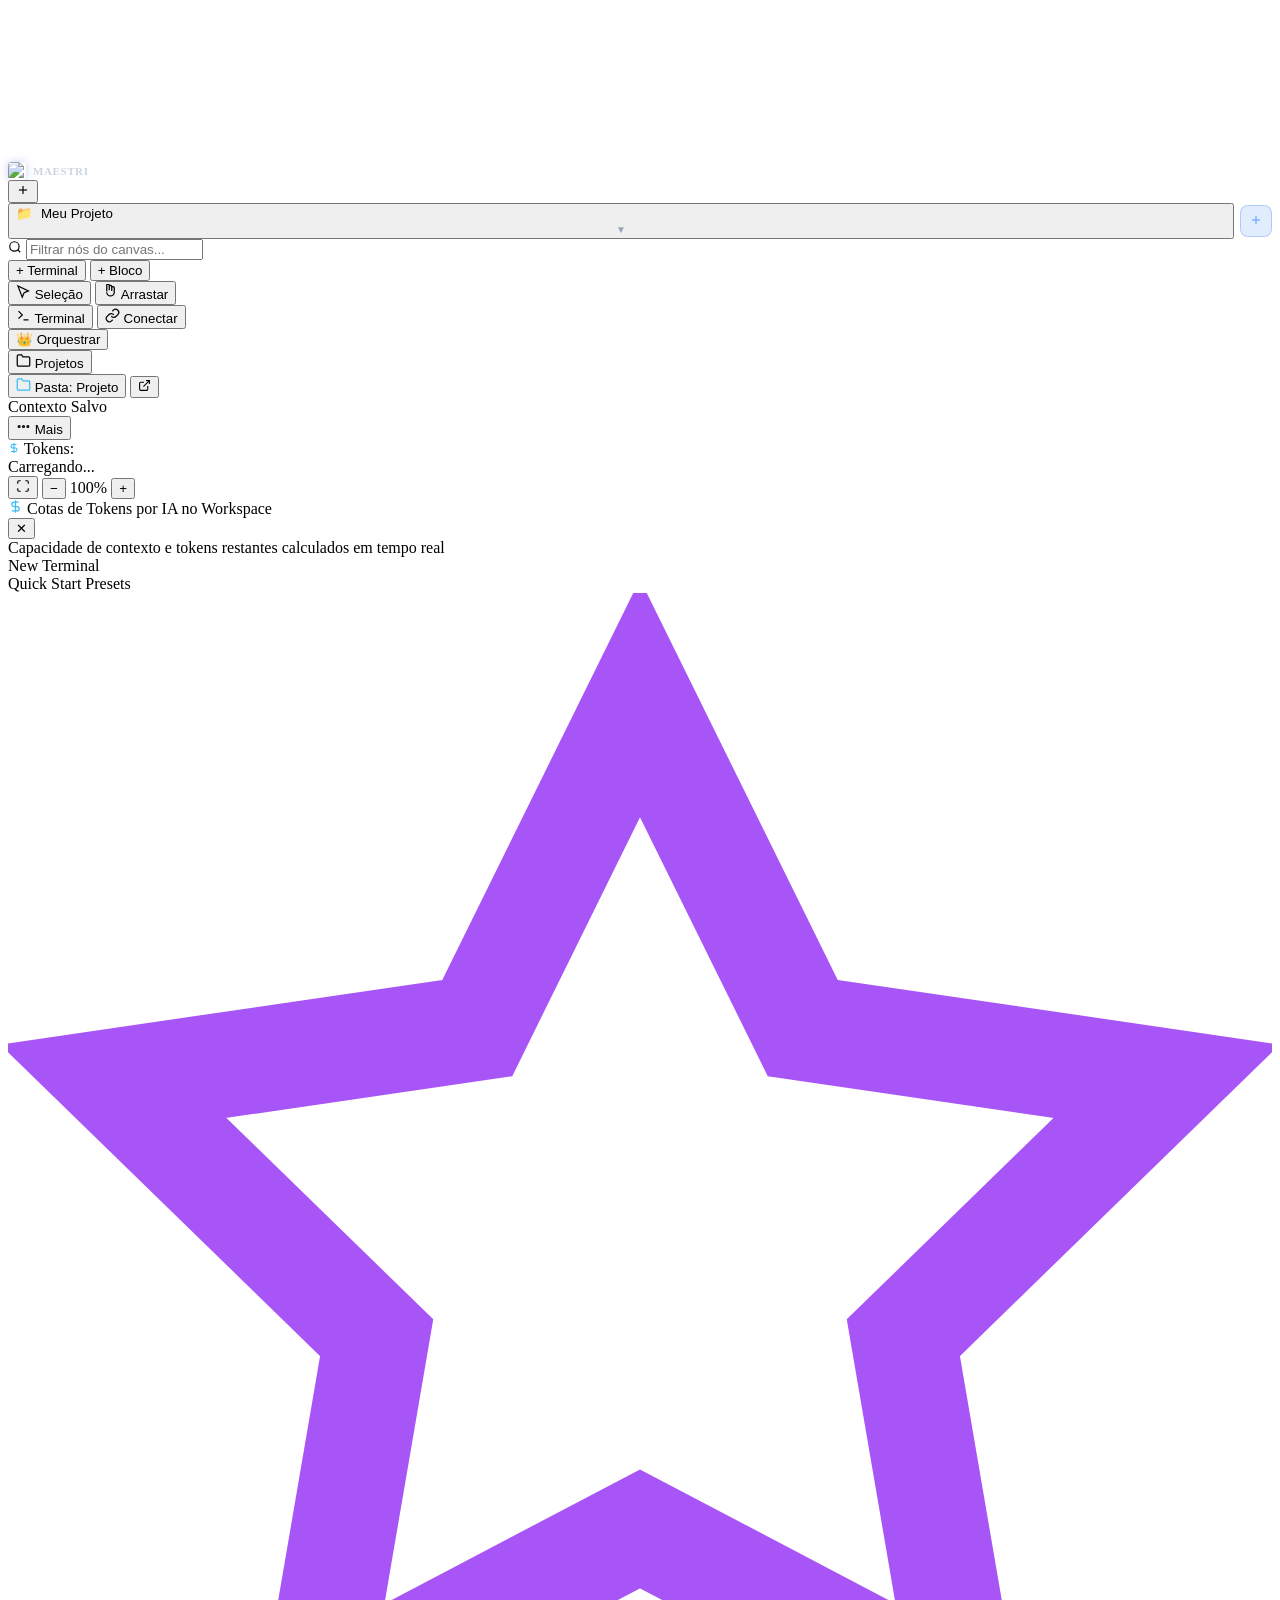
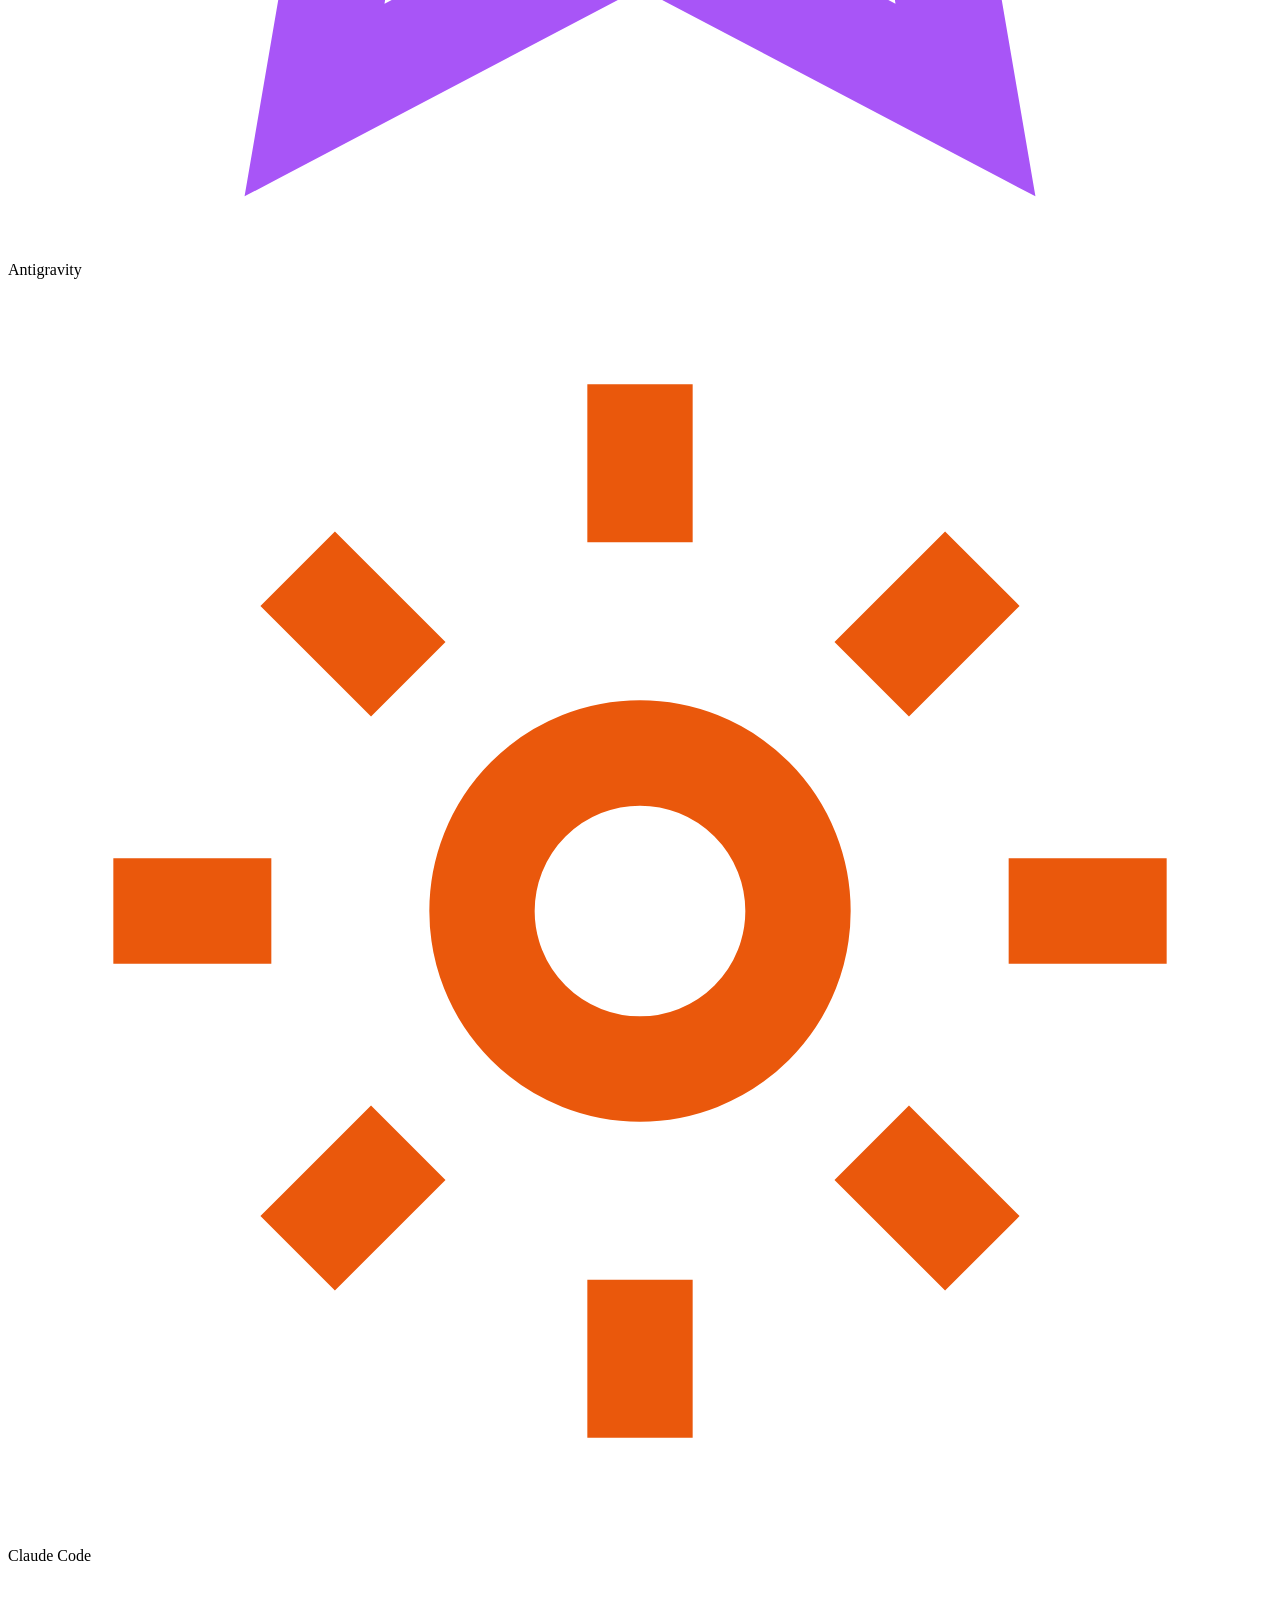
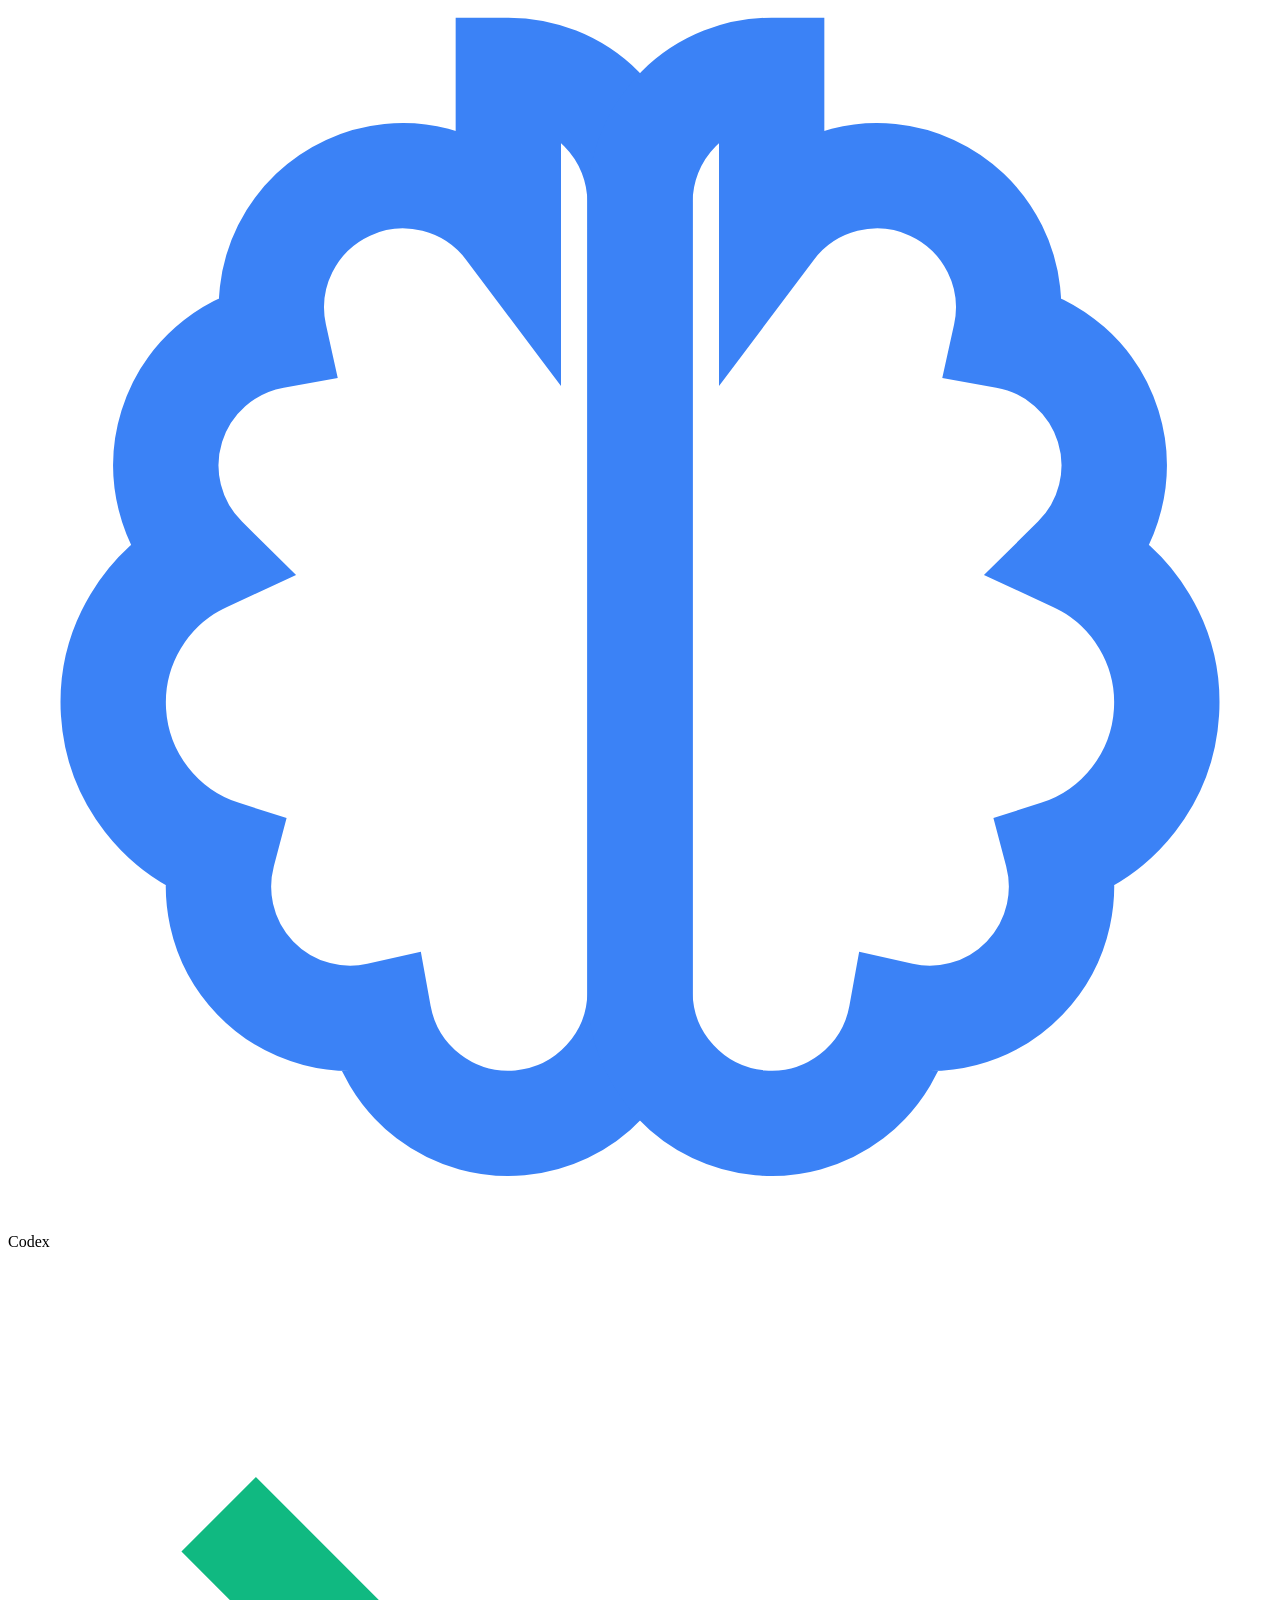
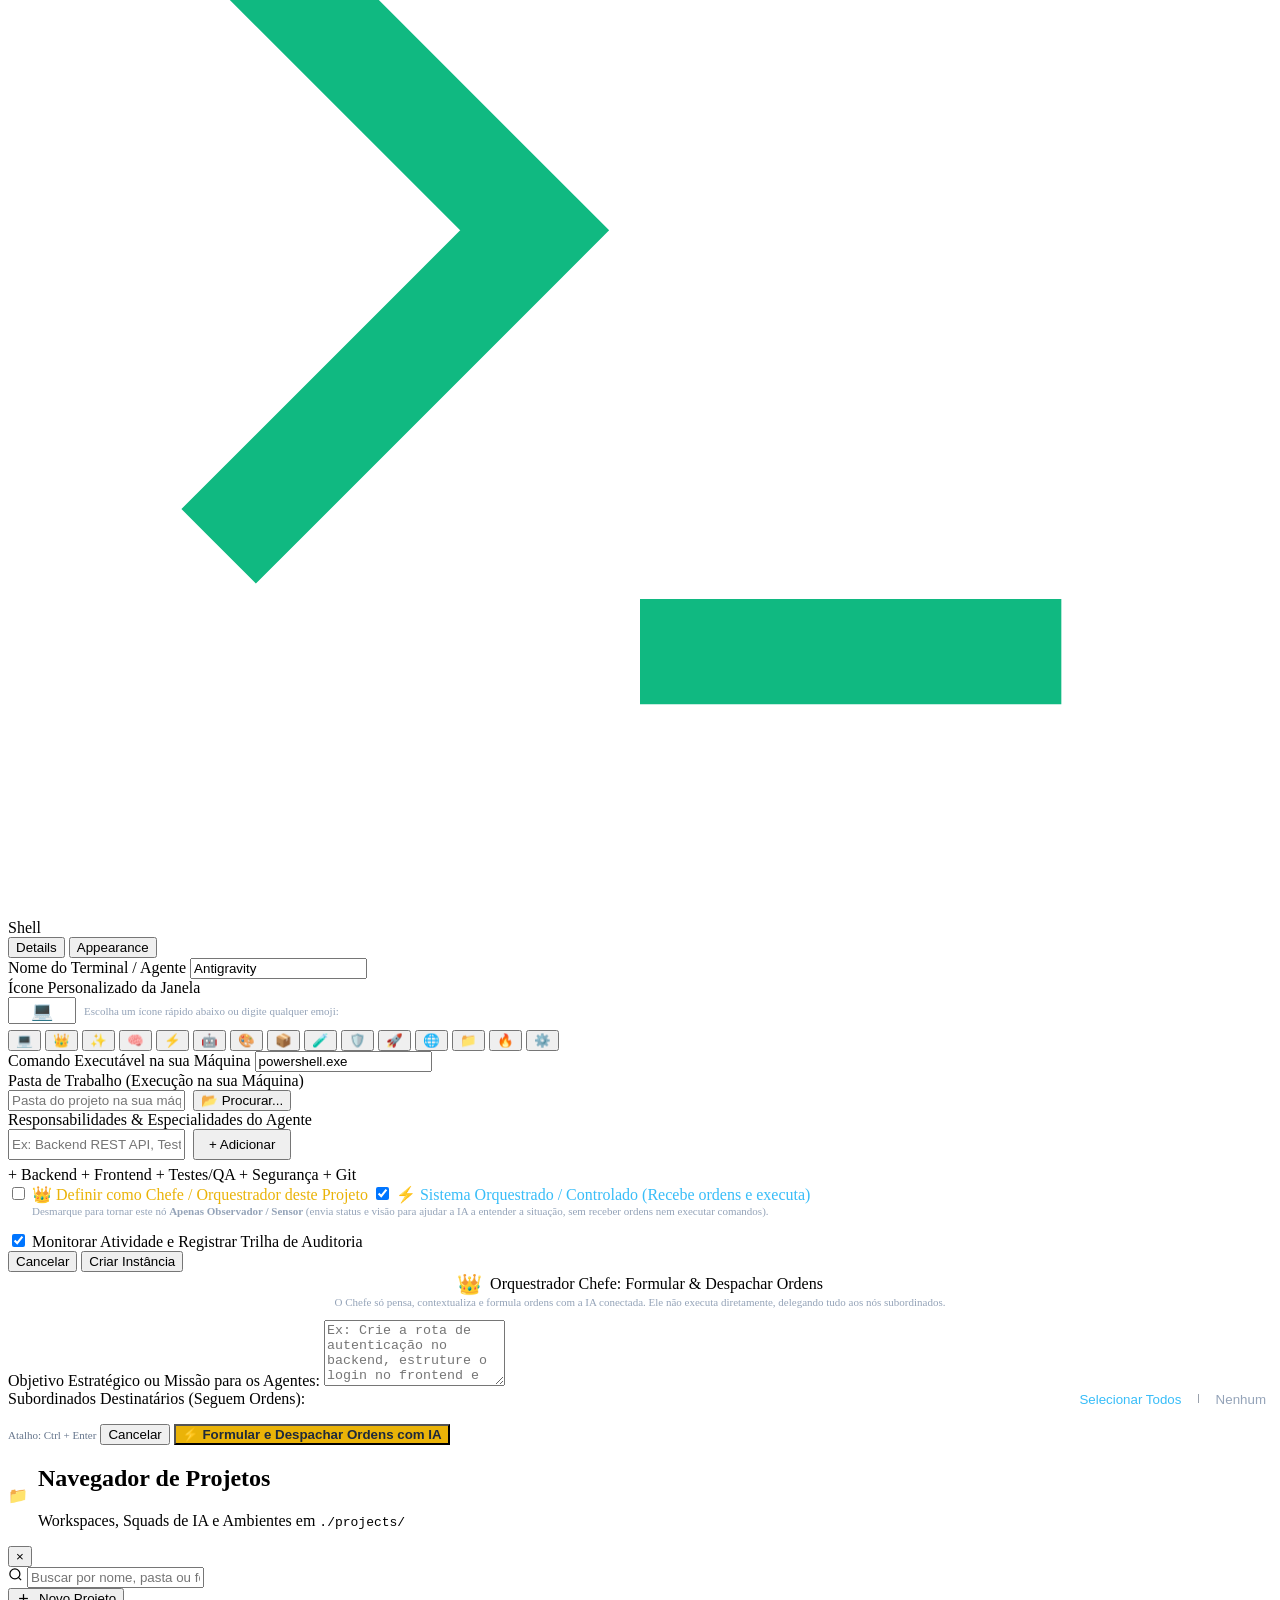
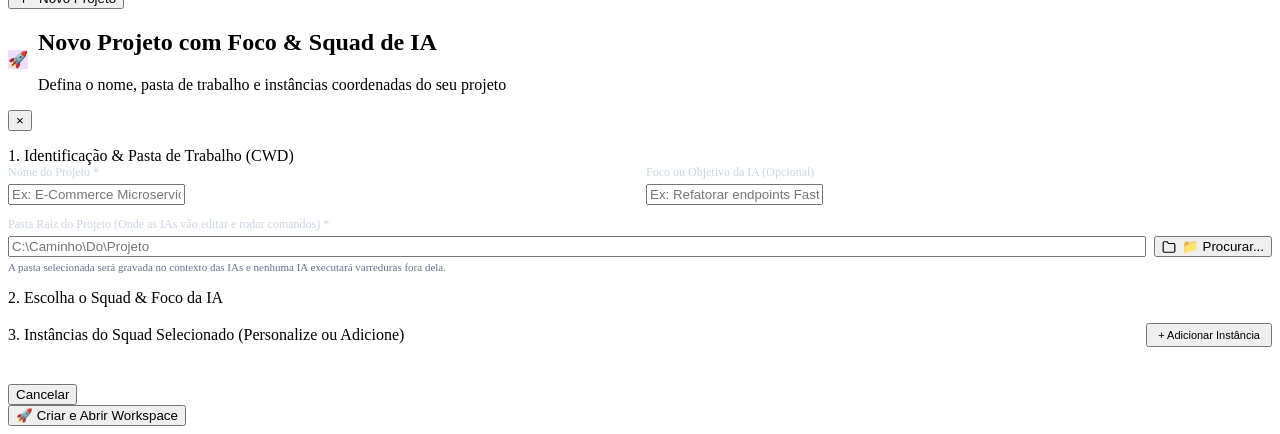
==== frontend/index.html @ b268edfa "feat: lancamento do Maestri Desktop (Free/Python Edition) e documentacao completa" ====
<!DOCTYPE html>
<html lang="pt-BR">
<head>
  <meta charset="UTF-8">
  <meta name="viewport" content="width=device-width, initial-scale=1.0">
  <title>Maestri - AI Orchestrator</title>
  <link rel="icon" type="image/x-icon" href="/favicon.ico?v=3.1">
  <link rel="icon" type="image/svg+xml" href="/static/logo.svg?v=3.1">
  <link rel="icon" type="image/png" sizes="32x32" href="/static/favicon-32x32.png?v=3.1">
  <link rel="icon" type="image/png" sizes="16x16" href="/static/favicon-16x16.png?v=3.1">
  <link rel="icon" type="image/png" sizes="192x192" href="/static/icon-192.png?v=3.1">
  <link rel="icon" type="image/png" sizes="512x512" href="/static/icon-512.png?v=3.1">
  <link rel="apple-touch-icon" href="/static/icon-192.png?v=3.1">
  <link rel="manifest" href="/manifest.json?v=3.1">
  <meta name="theme-color" content="#0f172a">
  <link rel="stylesheet" href="/static/css/xterm.css?v=3.2">
  <link rel="stylesheet" href="/static/css/theme.css?v=3.2">
</head>
<body>

  <!-- Infinite Canvas Container (Pan with scroll/middle-mouse only) -->
  <div id="canvas-container">
    <div id="canvas-world">
      <!-- SVG Layer for Directed Connection Arrows -->
      <svg id="svg-layer">
        <defs>
          <marker id="arrowhead" markerWidth="9" markerHeight="7" refX="8" refY="3.5" orient="auto">
            <polygon points="0 0, 9 3.5, 0 7" fill="#38bdf8" />
          </marker>
          <marker id="arrowhead-orch" markerWidth="9" markerHeight="7" refX="8" refY="3.5" orient="auto">
            <polygon points="0 0, 9 3.5, 0 7" fill="#eab308" />
          </marker>
          <marker id="arrowhead-purple" markerWidth="9" markerHeight="7" refX="8" refY="3.5" orient="auto">
            <polygon points="0 0, 9 3.5, 0 7" fill="#a855f7" />
          </marker>
          <marker id="arrowhead-blue" markerWidth="9" markerHeight="7" refX="8" refY="3.5" orient="auto">
            <polygon points="0 0, 9 3.5, 0 7" fill="#3b82f6" />
          </marker>
          <marker id="arrowhead-cyan" markerWidth="9" markerHeight="7" refX="8" refY="3.5" orient="auto">
            <polygon points="0 0, 9 3.5, 0 7" fill="#06b6d4" />
          </marker>
          <marker id="arrowhead-transmitting" markerWidth="9" markerHeight="7" refX="8" refY="3.5" orient="auto">
            <polygon points="0 0, 9 3.5, 0 7" fill="#f59e0b" />
          </marker>
          <marker id="arrowhead-processing" markerWidth="9" markerHeight="7" refX="8" refY="3.5" orient="auto">
            <polygon points="0 0, 9 3.5, 0 7" fill="#10b981" />
          </marker>
        </defs>
      </svg>
    </div>
  </div>

  <!-- Left Floating Sidebar (Workspaces, Projects & Nodes) -->
  <aside id="floating-sidebar" class="floating-sidebar">
    <div class="sidebar-header">
      <div class="window-dots">
        <span class="dot red" title="Limpar Canvas" onclick="document.getElementById('btn-reset-workspace').click()"></span>
        <span class="dot yellow" title="Recolher" id="btn-toggle-sidebar"></span>
        <span class="dot green" title="Ajustar à Tela" onclick="window.MaestriApp.canvas.fitView()"></span>
      </div>
      <div style="display: flex; align-items: center; gap: 7px; user-select: none;">
        <img src="/static/favicon-32x32.png" alt="Maestri" style="width: 18px; height: 18px; border-radius: 4px; display: block; box-shadow: 0 0 8px rgba(129, 140, 248, 0.4);">
        <span style="font-weight: 700; font-size: 11px; letter-spacing: 0.6px; color: #cbd5e1; text-transform: uppercase;">MAESTRI</span>
      </div>
      <div class="header-actions">
        <button id="btn-sidebar-add" class="icon-btn" title="Novo Terminal">
          <svg width="14" height="14" fill="none" stroke="currentColor" stroke-width="2" viewBox="0 0 24 24"><line x1="12" y1="5" x2="12" y2="19"></line><line x1="5" y1="12" x2="19" y2="12"></line></svg>
        </button>
      </div>
    </div>

    <!-- Requirement 2: Project Selector & Creation inside ./projects/ -->
    <div class="project-selector-box" style="display: flex; gap: 6px; align-items: center;">
      <button id="btn-current-project" class="project-select-btn" style="flex: 1;" title="Navegador de Projetos & Squads">
        <div style="display: flex; align-items: center; gap: 8px; overflow: hidden; text-overflow: ellipsis; white-space: nowrap;">
          <span>📁</span>
          <span id="current-project-label">Meu Projeto</span>
        </div>
        <span style="font-size: 10px; color: #94a3b8;">▼</span>
      </button>
      <button id="btn-sidebar-new-project" class="icon-btn" style="width: 32px; height: 32px; border-radius: 8px; background: rgba(59, 130, 246, 0.15); border: 1px solid rgba(59, 130, 246, 0.3); color: #60a5fa;" title="Criar Novo Projeto com Foco & Instâncias">
        <svg width="14" height="14" fill="none" stroke="currentColor" stroke-width="2" viewBox="0 0 24 24"><line x1="12" y1="5" x2="12" y2="19"></line><line x1="5" y1="12" x2="19" y2="12"></line></svg>
      </button>
    </div>

    <div class="sidebar-search">
      <div class="search-input-wrapper">
        <svg class="search-icon" width="14" height="14" fill="none" stroke="currentColor" stroke-width="2" viewBox="0 0 24 24"><circle cx="11" cy="11" r="8"></circle><line x1="21" y1="21" x2="16.65" y2="16.65"></line></svg>
        <input type="text" id="sidebar-search-input" placeholder="Filtrar nós do canvas..." autocomplete="off" spellcheck="false">
      </div>
    </div>

    <div id="sidebar-tree-container" class="sidebar-tree">
      <!-- Populated dynamically with active nodes -->
    </div>

    <div class="sidebar-footer">
      <button id="btn-sidebar-add-term" class="btn-sidebar-action" title="Adicionar Terminal">
        <span>+ Terminal</span>
      </button>
      <button id="btn-sidebar-add-diag" class="btn-sidebar-action" title="Adicionar Bloco">
        <span>+ Bloco</span>
      </button>
    </div>
  </aside>

  <!-- Floating Top Toolbar (Frosted Glass Acrylic with Core Actions + Flexible Tools Menu) -->
  <header class="floating-topbar">
    <button class="toolbar-btn active" id="btn-tool-select" title="Ferramenta Seleção (Ponteiro Normal)">
      <svg width="15" height="15" fill="none" stroke="currentColor" stroke-width="2" viewBox="0 0 24 24"><path d="M3 3l7 18 3-7 7-3L3 3z"></path></svg>
      <span>Seleção</span>
    </button>
    <button class="toolbar-btn" id="btn-tool-hand" title="Mão de Arrasto (Pan)">
      <svg width="15" height="15" fill="none" stroke="currentColor" stroke-width="2" viewBox="0 0 24 24"><path d="M18 11V6a2 2 0 0 0-4 0v5M14 10V4a2 2 0 0 0-4 0v6M10 10V2a2 2 0 0 0-4 0v10M6 13a6 6 0 0 0 12 0v-2"></path></svg>
      <span>Arrastar</span>
    </button>

    <div class="toolbar-divider"></div>

    <button class="toolbar-btn" id="btn-tool-terminal" title="Clique ou Arraste no Canvas para Criar Terminal">
      <svg width="15" height="15" fill="none" stroke="currentColor" stroke-width="2" viewBox="0 0 24 24"><polyline points="4 17 10 11 4 5"></polyline><line x1="12" y1="19" x2="20" y2="19"></line></svg>
      <span>Terminal</span>
    </button>
    <button class="toolbar-btn" id="btn-tool-connect" title="Conectar Nós para Compartilhar Saídas">
      <svg width="15" height="15" fill="none" stroke="currentColor" stroke-width="2" viewBox="0 0 24 24"><path d="M10 13a5 5 0 0 0 7.54.54l3-3a5 5 0 0 0-7.07-7.07l-1.72 1.71"></path><path d="M14 11a5 5 0 0 0-7.54-.54l-3 3a5 5 0 0 0 7.07 7.07l1.71-1.71"></path></svg>
      <span>Conectar</span>
    </button>

    <div class="toolbar-divider"></div>

    <!-- Orchestrator Execution Tool -->
    <button class="toolbar-btn orch-top-btn" id="btn-tool-run" title="Comandar Nós Conectados via Orquestrador Chefe">
      <span>👑 Orquestrar</span>
    </button>

    <div class="toolbar-divider"></div>

    <!-- Navegador de Projetos Topbar -->
    <button class="toolbar-btn" id="btn-top-projects" title="Abrir Navegador de Projetos & Squads de IA">
      <svg width="15" height="15" fill="none" stroke="currentColor" stroke-width="2" viewBox="0 0 24 24"><path d="M22 19a2 2 0 0 1-2 2H4a2 2 0 0 1-2-2V5a2 2 0 0 1 2-2h5l2 3h9a2 2 0 0 1 2 2z"></path></svg>
      <span>Projetos</span>
    </button>

    <div class="toolbar-divider"></div>

    <!-- Workspace Working Directory Selector (Accessed by all AIs & Terminals) -->
    <div class="workspace-dir-box" id="workspace-dir-box">
      <button class="toolbar-btn dir-pill-btn" id="btn-select-workspace-dir" title="Selecionar pasta do projeto onde as IAs e terminais vão editar arquivos">
        <svg width="15" height="15" viewBox="0 0 24 24" fill="none" stroke="#38bdf8" stroke-width="2" stroke-linecap="round" stroke-linejoin="round">
          <path d="M22 19a2 2 0 0 1-2 2H4a2 2 0 0 1-2-2V5a2 2 0 0 1 2-2h5l2 3h9a2 2 0 0 1 2 2z"></path>
        </svg>
        <span id="workspace-dir-label">Pasta: Projeto</span>
      </button>
      <button class="toolbar-btn icon-only-btn" id="btn-open-dir-explorer" title="Abrir pasta no Windows Explorer">
        <svg width="13" height="13" viewBox="0 0 24 24" fill="none" stroke="currentColor" stroke-width="2">
          <path d="M18 13v6a2 2 0 0 1-2 2H5a2 2 0 0 1-2-2V8a2 2 0 0 1 2-2h6"></path>
          <polyline points="15 3 21 3 21 9"></polyline>
          <line x1="10" y1="14" x2="21" y2="3"></line>
        </svg>
      </button>
    </div>

    <div class="toolbar-divider"></div>

    <!-- Zero Context Loss Persistence Indicator -->
    <div class="persistence-status-pill" id="persistence-status-pill" title="Persistência Durável Ativa: todo o contexto, nós e saídas de terminal são salvos no disco sem perda ao fechar (Clique para sincronizar agora)">
      <span class="persistence-dot"></span>
      <span>Contexto Salvo</span>
    </div>

    <div class="toolbar-divider"></div>

    <!-- Flexible Tools Dropdown (Menu Flexível em Vidro Fosco) -->
    <div class="flexible-menu-container" id="flexible-menu-container">
      <button class="toolbar-btn flexible-menu-trigger" id="btn-more-tools" title="Menu Flexível de Ferramentas">
        <svg width="15" height="15" viewBox="0 0 24 24" fill="none" stroke="currentColor" stroke-width="2">
          <circle cx="12" cy="12" r="1.5"></circle>
          <circle cx="19" cy="12" r="1.5"></circle>
          <circle cx="5" cy="12" r="1.5"></circle>
        </svg>
        <span>Mais</span>
      </button>

      <div class="flexible-dropdown-menu" id="more-tools-dropdown" style="display: none;">
        <div class="dropdown-header">Ferramentas de Criação</div>
        <button class="dropdown-item" id="btn-tool-note">
          <svg width="14" height="14" fill="none" stroke="#f59e0b" stroke-width="2" viewBox="0 0 24 24"><path d="M14 2H6a2 2 0 0 0-2 2v16a2 2 0 0 0 2 2h12a2 2 0 0 0 2-2V8z"></path><polyline points="14 2 14 8 20 8"></polyline></svg>
          <span>🧠 Anotação de Contexto</span>
        </button>
        <button class="dropdown-item" id="btn-tool-diagram">
          <svg width="14" height="14" fill="none" stroke="#3b82f6" stroke-width="2" viewBox="0 0 24 24"><rect x="3" y="3" width="18" height="18" rx="2" ry="2"></rect></svg>
          <span>🔲 Bloco de Diagrama</span>
        </button>
        <button class="dropdown-item" id="btn-tool-text">
          <span style="font-weight: 700; font-size: 13px; color: #38bdf8;">Aa</span>
          <span>Texto / Rótulo</span>
        </button>
        <button class="dropdown-item" id="btn-tool-portal">
          <svg width="14" height="14" fill="none" stroke="#a855f7" stroke-width="2" viewBox="0 0 24 24"><circle cx="12" cy="12" r="10"></circle><line x1="2" y1="12" x2="22" y2="12"></line><path d="M12 2a15.3 15.3 0 0 1 4 10 15.3 15.3 0 0 1-4 10 15.3 15.3 0 0 1-4-10 15.3 15.3 0 0 1 4-10z"></path></svg>
          <span>🌐 Portal Web</span>
        </button>

        <div class="dropdown-divider"></div>
        <div class="dropdown-header">Projeto & Sessão</div>
        <button class="dropdown-item" id="btn-tool-save">
          <svg width="14" height="14" fill="none" stroke="currentColor" stroke-width="2" viewBox="0 0 24 24"><path d="M19 21H5a2 2 0 0 1-2-2V5a2 2 0 0 1 2-2h11l5 5v11a2 2 0 0 1-2 2z"></path><polyline points="17 21 17 13 7 13 7 21"></polyline><polyline points="7 3 7 8 15 8"></polyline></svg>
          <span>Salvar Projeto</span>
        </button>
        <button class="dropdown-item" id="btn-tool-projects">
          <svg width="14" height="14" fill="none" stroke="currentColor" stroke-width="2" viewBox="0 0 24 24"><path d="M22 19a2 2 0 0 1-2 2H4a2 2 0 0 1-2-2V5a2 2 0 0 1 2-2h5l2 3h9a2 2 0 0 1 2 2z"></path></svg>
          <span>Gerenciar Projetos</span>
        </button>
        <button class="dropdown-item" id="btn-view-json">
          <span style="font-family: monospace; font-size: 13px;">{ }</span>
          <span>Exportar JSON</span>
        </button>
        <button class="dropdown-item danger" id="btn-reset-workspace">
          <svg width="14" height="14" fill="none" stroke="currentColor" stroke-width="2" viewBox="0 0 24 24"><polyline points="1 4 1 10 7 10"></polyline><path d="M3.51 15a9 9 0 1 0 2.13-9.36L1 10"></path></svg>
          <span>Limpar Canvas</span>
        </button>
      </div>
    </div>
  </header>

  <!-- Bottom Right Controls: AI Tokens Monitor & Zoom / Fit View -->
  <div class="canvas-bottom-wrapper">
    <!-- Active AIs Token Pool Indicator (Frosted Glass Capsule) -->
    <div id="ai-tokens-capsule" class="ai-tokens-capsule" title="Clique para ver o consumo e cota de tokens por IA">
      <div class="ai-tokens-title">
        <svg width="12" height="12" viewBox="0 0 24 24" fill="none" stroke="#38bdf8" stroke-width="2.2"><path d="M12 2v20M17 5H9.5a3.5 3.5 0 0 0 0 7h5a3.5 3.5 0 0 1 0 7H6"></path></svg>
        <span>Tokens:</span>
      </div>
      <div id="ai-tokens-pills" class="ai-tokens-pills">
        <span class="token-loading-text">Carregando...</span>
      </div>
    </div>

    <!-- Zoom & Fit View -->
    <div class="canvas-bottom-controls">
      <button id="btn-fit-view" class="zoom-btn" title="Enquadrar todos os nós na tela">
        <svg width="14" height="14" fill="none" stroke="currentColor" stroke-width="2" viewBox="0 0 24 24"><path d="M8 3H5a2 2 0 0 0-2 2v3m18 0V5a2 2 0 0 0-2-2h-3m0 18h3a2 2 0 0 0 2-2v-3M3 16v3a2 2 0 0 0 2 2h3"></path></svg>
      </button>
      <button id="btn-zoom-out" class="zoom-btn" title="Diminuir Zoom">−</button>
      <span id="zoom-level-text" class="zoom-level" title="Clique para 100%">100%</span>
      <button id="btn-zoom-in" class="zoom-btn" title="Aumentar Zoom">+</button>
    </div>
  </div>

  <!-- Detailed AI Tokens Popover (Frosted Glass) -->
  <div id="ai-tokens-popover" class="ai-tokens-popover hidden">
    <div class="tokens-popover-header">
      <div class="tokens-popover-title">
        <svg width="15" height="15" viewBox="0 0 24 24" fill="none" stroke="#38bdf8" stroke-width="2"><path d="M12 2v20M17 5H9.5a3.5 3.5 0 0 0 0 7h5a3.5 3.5 0 0 1 0 7H6"></path></svg>
        <span>Cotas de Tokens por IA no Workspace</span>
      </div>
      <button id="btn-close-tokens-popover" class="tokens-popover-close">✕</button>
    </div>
    <div id="tokens-popover-list" class="tokens-popover-list"></div>
    <div class="tokens-popover-footer">
      <span>Capacidade de contexto e tokens restantes calculados em tempo real</span>
    </div>
  </div>

  <!-- Modal "New Terminal" with Antigravity & Native Folder Picker -->
  <div id="terminal-modal-overlay" class="modal-overlay">
    <div class="modal-window">
      <div class="modal-title">New Terminal</div>

      <div class="quick-start-label">Quick Start Presets</div>
      <div class="quick-start-grid">
        <!-- Requirement 3: Antigravity added -->
        <div class="quick-card active" data-preset="antigravity">
          <svg viewBox="0 0 24 24" fill="none" stroke="#a855f7" stroke-width="2"><path d="M12 2l3.09 6.26L22 9.27l-5 4.87 1.18 6.88L12 17.77l-6.18 3.25L7 14.14 2 9.27l6.91-1.01L12 2z"></path></svg>
          <span>Antigravity</span>
        </div>
        <div class="quick-card" data-preset="claude">
          <svg viewBox="0 0 24 24" fill="none" stroke="#ea580c" stroke-width="2"><circle cx="12" cy="12" r="3"></circle><path d="M12 2v3m0 14v3M2 12h3m14 0h3m-3.5-6.5-2.1 2.1m-8.8 8.8-2.1 2.1m0-13 2.1 2.1m8.8 8.8 2.1 2.1"></path></svg>
          <span>Claude Code</span>
        </div>
        <div class="quick-card" data-preset="codex">
          <svg viewBox="0 0 24 24" fill="none" stroke="#3b82f6" stroke-width="2"><path d="M9.5 2A2.5 2.5 0 0 1 12 4.5v15a2.5 2.5 0 0 1-4.96.44 2.5 2.5 0 0 1-2.96-3.08 3 3 0 0 1-.34-5.58 2.5 2.5 0 0 1 1.32-4.24 2.5 2.5 0 0 1 4.44-2.04z"></path><path d="M14.5 2A2.5 2.5 0 0 0 12 4.5v15a2.5 2.5 0 0 0 4.96.44 2.5 2.5 0 0 0 2.96-3.08 3 3 0 0 0 .34-5.58 2.5 2.5 0 0 0-1.32-4.24 2.5 2.5 0 0 0-4.44-2.04z"></path></svg>
          <span>Codex</span>
        </div>
        <div class="quick-card" data-preset="shell">
          <svg viewBox="0 0 24 24" fill="none" stroke="#10b981" stroke-width="2"><polyline points="4 17 10 11 4 5"></polyline><line x1="12" y1="19" x2="20" y2="19"></line></svg>
          <span>Shell</span>
        </div>
      </div>

      <div class="modal-tabs">
        <button class="modal-tab-btn active" data-tab="details">Details</button>
        <button class="modal-tab-btn" data-tab="appearance">Appearance</button>
      </div>

      <div id="tab-view-details">
        <div class="form-group">
          <label>Nome do Terminal / Agente</label>
          <input type="text" id="input-term-name" class="form-input" value="Antigravity">
        </div>

        <!-- Custom Icon Selector for Window -->
        <div class="form-group">
          <label>Ícone Personalizado da Janela</label>
          <div style="display: flex; gap: 8px; align-items: center; margin-bottom: 6px;">
            <input type="text" id="input-term-icon" class="form-input" style="width: 60px; text-align: center; font-size: 18px;" value="💻">
            <span style="font-size: 11px; color: #94a3b8;">Escolha um ícone rápido abaixo ou digite qualquer emoji:</span>
          </div>
          <div class="quick-icon-grid" id="quick-icon-picker">
            <button type="button" class="quick-icon-btn active" data-icon="💻">💻</button>
            <button type="button" class="quick-icon-btn" data-icon="👑">👑</button>
            <button type="button" class="quick-icon-btn" data-icon="✨">✨</button>
            <button type="button" class="quick-icon-btn" data-icon="🧠">🧠</button>
            <button type="button" class="quick-icon-btn" data-icon="⚡">⚡</button>
            <button type="button" class="quick-icon-btn" data-icon="🤖">🤖</button>
            <button type="button" class="quick-icon-btn" data-icon="🎨">🎨</button>
            <button type="button" class="quick-icon-btn" data-icon="📦">📦</button>
            <button type="button" class="quick-icon-btn" data-icon="🧪">🧪</button>
            <button type="button" class="quick-icon-btn" data-icon="🛡️">🛡️</button>
            <button type="button" class="quick-icon-btn" data-icon="🚀">🚀</button>
            <button type="button" class="quick-icon-btn" data-icon="🌐">🌐</button>
            <button type="button" class="quick-icon-btn" data-icon="📁">📁</button>
            <button type="button" class="quick-icon-btn" data-icon="🔥">🔥</button>
            <button type="button" class="quick-icon-btn" data-icon="⚙️">⚙️</button>
          </div>
        </div>

        <div class="form-group">
          <label>Comando Executável na sua Máquina</label>
          <input type="text" id="input-term-cmd" class="form-input" value="powershell.exe">
        </div>
        <!-- Requirement 6: Native folder picker button -->
        <div class="form-group">
          <label>Pasta de Trabalho (Execução na sua Máquina)</label>
          <div style="display: flex; gap: 8px;">
            <input type="text" id="input-term-cwd" class="form-input" placeholder="Pasta do projeto na sua máquina">
            <button type="button" id="btn-browse-cwd" class="btn-secondary" style="white-space: nowrap;">📂 Procurar...</button>
          </div>
        </div>

        <!-- Requirement: Definir Responsabilidades do Agente ao Criar -->
        <div class="form-group">
          <label>Responsabilidades & Especialidades do Agente</label>
          <div style="display: flex; gap: 8px; margin-bottom: 6px;">
            <input type="text" id="input-resp-tag" class="form-input" placeholder="Ex: Backend REST API, Testes unitários, UI... (Enter)">
            <button type="button" id="btn-add-resp-tag" class="btn-secondary" style="white-space: nowrap; padding: 6px 14px;">+ Adicionar</button>
          </div>
          <div class="quick-resp-suggestions">
            <span class="quick-resp-pill" data-resp="Desenvolvimento Backend">+ Backend</span>
            <span class="quick-resp-pill" data-resp="Desenvolvimento Frontend">+ Frontend</span>
            <span class="quick-resp-pill" data-resp="Testes & QA">+ Testes/QA</span>
            <span class="quick-resp-pill" data-resp="Auditoria de Segurança">+ Segurança</span>
            <span class="quick-resp-pill" data-resp="DevOps & Git">+ Git</span>
          </div>
          <div id="modal-resp-tags-list" class="modal-resp-tags-list"></div>
        </div>
        <!-- Requirement 5: Designate as Orchestrator -->
        <label class="checkbox-group" style="margin-bottom: 8px;">
          <input type="checkbox" id="checkbox-is-orchestrator">
          <span style="color: #eab308; font-weight: 500;">👑 Definir como Chefe / Orquestrador deste Projeto</span>
        </label>

        <!-- Controle de Execução vs Apenas Observador -->
        <label class="checkbox-group" style="margin-bottom: 4px;">
          <input type="checkbox" id="checkbox-is-controllable" checked>
          <span id="label-is-controllable-text" style="color: #38bdf8; font-weight: 500;">⚡ Sistema Orquestrado / Controlado (Recebe ordens e executa)</span>
        </label>
        <div style="font-size: 11px; color: #94a3b8; margin-top: 0; margin-bottom: 12px; margin-left: 24px; line-height: 1.4;">
          Desmarque para tornar este nó <b>Apenas Observador / Sensor</b> (envia status e visão para ajudar a IA a entender a situação, sem receber ordens nem executar comandos).
        </div>
        <label class="checkbox-group">
          <input type="checkbox" id="input-term-monitor" checked>
          <span>Monitorar Atividade e Registrar Trilha de Auditoria</span>
        </label>
      </div>

      <div id="tab-view-appearance" style="display: none;">
        <div class="form-group">
          <label>Tema do Terminal (Cores & Sintaxe)</label>
          <select id="select-term-theme" class="form-input">
            <option value="vscode">VS Code Dark+ (Padrão)</option>
            <option value="tokyo-night">Tokyo Night (Neon Roxo / Azul)</option>
            <option value="dracula">Dracula (Vampire Dark)</option>
            <option value="cyberpunk">Cyberpunk 2077 (Amarelo & Verde Neon)</option>
            <option value="solarized">Solarized Dark (Teal Balanceado)</option>
            <option value="monokai">Monokai Pro (Alto Contraste Quente)</option>
            <option value="nord">Nord (Ártico Suave)</option>
          </select>
        </div>

        <!-- Live Visual Terminal Theme Preview -->
        <div class="form-group">
          <label style="display: flex; justify-content: space-between; align-items: center;">
            <span>Exemplo Visual em Uso (Live Preview):</span>
            <span style="font-size: 11px; color: #38bdf8; text-transform: none; font-weight: normal;">Simulação Real-time</span>
          </label>
          <div id="theme-preview-box" class="theme-preview-box">
            <div class="preview-header">
              <span class="preview-dot red"></span>
              <span class="preview-dot yellow"></span>
              <span class="preview-dot green"></span>
              <span id="preview-theme-title" class="preview-title">VS Code Dark+</span>
            </div>
            <div id="theme-preview-terminal" class="preview-terminal">
              <div class="preview-line user">&gt; you: add a greeting function</div>
              <div class="preview-line header">Here's the change:</div>
              <div class="preview-line code"><span class="kwd">func</span> <span class="fn">greet</span>(name <span class="type">string</span>) {</div>
              <div class="preview-line code">&nbsp;&nbsp;<span class="pkg">fmt</span>.<span class="fn">Printf</span>(<span class="str">"Hello, %s!\n"</span>, name)</div>
              <div class="preview-line code">}</div>
              <div class="preview-line info">▾ Thought Process: implementing greeting</div>
              <div class="preview-line success">✓ compilation successful</div>
              <div class="preview-line prompt"><span class="ps">PS C:\Projeto&gt;</span> <span class="cursor">█</span></div>
            </div>
          </div>
        </div>

        <div class="form-group">
          <label>Cor de Destaque da Borda</label>
          <select id="select-term-color" class="form-input">
            <option value="#3b82f6">Azul Royal (Codex / Padrão)</option>
            <option value="#a855f7">Roxo Neon (Antigravity)</option>
            <option value="#ea580c">Laranja (Claude Code)</option>
            <option value="#10b981">Verde Esmeralda (Shell)</option>
            <option value="#eab308">Dourado (Orquestrador)</option>
            <option value="#ec4899">Rosa Choque</option>
            <option value="#06b6d4">Ciano Elétrico</option>
          </select>
        </div>
        <div class="form-group">
          <label>Tamanho Inicial</label>
          <select id="select-term-size" class="form-input">
            <option value="standard">Padrão (520x320)</option>
            <option value="compact">Compacto (420x260)</option>
            <option value="large">Expandido (680x440)</option>
          </select>
        </div>
      </div>

      <div class="modal-actions">
        <button id="btn-modal-cancel" class="btn-secondary">Cancelar</button>
        <button id="btn-modal-create" class="btn-primary">Criar Instância</button>
      </div>
    </div>
  </div>

  <!-- Modal: Orchestrator Dispatch Dialog -->
  <div id="orchestrator-modal-overlay" class="modal-overlay">
    <div class="modal-window orchestrator-modal">
      <div class="modal-title" style="display: flex; align-items: center; justify-content: center; gap: 8px;">
        <span style="font-size: 20px;">👑</span>
        <span id="orch-modal-title">Orquestrador Chefe: Formular & Despachar Ordens</span>
      </div>
      <div class="quick-start-label" id="orch-modal-subtitle" style="text-align: center; font-size: 11px; color: #94a3b8; margin-bottom: 12px;">
        O Chefe só pensa, contextualiza e formula ordens com a IA conectada. Ele não executa diretamente, delegando tudo aos nós subordinados.
      </div>

      <div class="form-group">
        <label>Objetivo Estratégico ou Missão para os Agentes:</label>
        <textarea id="orch-modal-prompt" class="form-input form-textarea" rows="4" placeholder="Ex: Crie a rota de autenticação no backend, estruture o login no frontend e valide os testes..."></textarea>
      </div>

      <div class="form-group">
        <div style="display: flex; justify-content: space-between; align-items: center; margin-bottom: 6px;">
          <label style="margin: 0;">Subordinados Destinatários (Seguem Ordens):</label>
          <div style="font-size: 11px; display: flex; gap: 10px;">
            <button type="button" id="orch-select-all" class="link-btn" style="color: #38bdf8; background: none; border: none; cursor: pointer;">Selecionar Todos</button>
            <span style="color: #475569;">|</span>
            <button type="button" id="orch-select-none" class="link-btn" style="color: #94a3b8; background: none; border: none; cursor: pointer;">Nenhum</button>
          </div>
        </div>
        <div id="orch-target-list" class="orch-target-list">
          <!-- Populated dynamically with target agent checkboxes -->
        </div>
      </div>

      <div class="modal-actions" style="margin-top: 16px;">
        <span style="font-size: 11px; color: #64748b; align-self: center; margin-right: auto;">Atalho: Ctrl + Enter</span>
        <button type="button" id="btn-orch-cancel" class="btn-secondary">Cancelar</button>
        <button type="button" id="btn-orch-send" class="btn-primary" style="background: #eab308; color: #1e293b; font-weight: 600;">⚡ Formular e Despachar Ordens com IA</button>
      </div>
    </div>
  </div>

  <!-- Modal 1: Project Browser (Navegador de Projetos) -->
  <div id="projects-browser-modal-overlay" class="modal-overlay">
    <div class="modal-window projects-browser-modal">
      <div class="projects-browser-header">
        <div class="projects-browser-title-box">
          <div style="display: flex; align-items: center; gap: 10px;">
            <div class="projects-browser-icon-badge">📁</div>
            <div>
              <h2 class="projects-modal-title">Navegador de Projetos</h2>
              <p class="projects-modal-subtitle">Workspaces, Squads de IA e Ambientes em <code>./projects/</code></p>
            </div>
          </div>
          <button id="btn-close-projects-browser" class="modal-close-icon" title="Fechar (Esc)">&times;</button>
        </div>

        <div class="projects-browser-controls">
          <div class="projects-search-wrapper">
            <svg class="search-icon" width="15" height="15" fill="none" stroke="currentColor" stroke-width="2" viewBox="0 0 24 24"><circle cx="11" cy="11" r="8"></circle><line x1="21" y1="21" x2="16.65" y2="16.65"></line></svg>
            <input type="text" id="projects-search-input" placeholder="Buscar por nome, pasta ou foco..." autocomplete="off">
          </div>
          <button id="btn-browser-create-new" class="btn-primary" style="display: flex; align-items: center; gap: 8px; white-space: nowrap;">
            <svg width="15" height="15" fill="none" stroke="currentColor" stroke-width="2" viewBox="0 0 24 24"><line x1="12" y1="5" x2="12" y2="19"></line><line x1="5" y1="12" x2="19" y2="12"></line></svg>
            <span>Novo Projeto</span>
          </button>
        </div>
      </div>

      <div class="projects-cards-container" id="projects-cards-grid">
        <!-- Rendered dynamically -->
      </div>
    </div>
  </div>

  <!-- Modal 2: Criador de Projetos com Foco & Instâncias (Wizard) -->
  <div id="project-wizard-modal-overlay" class="modal-overlay">
    <div class="modal-window project-wizard-modal">
      <div class="projects-browser-title-box" style="margin-bottom: 16px;">
        <div style="display: flex; align-items: center; gap: 10px;">
          <div class="projects-browser-icon-badge" style="background: rgba(168, 85, 247, 0.2); border-color: rgba(168, 85, 247, 0.4); color: #c084fc;">🚀</div>
          <div>
            <h2 class="projects-modal-title">Novo Projeto com Foco & Squad de IA</h2>
            <p class="projects-modal-subtitle">Defina o nome, pasta de trabalho e instâncias coordenadas do seu projeto</p>
          </div>
        </div>
        <button id="btn-close-project-wizard" class="modal-close-icon" title="Fechar (Esc)">&times;</button>
      </div>

      <!-- Step 1: Info básica & CWD -->
      <div class="wizard-section">
        <label class="wizard-section-label">1. Identificação & Pasta de Trabalho (CWD)</label>
        <div style="display: grid; grid-template-columns: 1fr 1fr; gap: 12px; margin-bottom: 12px;">
          <div class="form-group" style="margin-bottom: 0;">
            <label class="form-label" style="font-size: 12px; color: #cbd5e1; margin-bottom: 4px; display: block;">Nome do Projeto *</label>
            <input type="text" id="wizard-proj-name" class="form-input" placeholder="Ex: E-Commerce Microservices" required>
          </div>
          <div class="form-group" style="margin-bottom: 0;">
            <label class="form-label" style="font-size: 12px; color: #cbd5e1; margin-bottom: 4px; display: block;">Foco ou Objetivo da IA (Opcional)</label>
            <input type="text" id="wizard-proj-focus" class="form-input" placeholder="Ex: Refatorar endpoints FastAPI e validar front">
          </div>
        </div>

        <div class="form-group" style="margin-bottom: 0;">
          <label class="form-label" style="font-size: 12px; color: #cbd5e1; margin-bottom: 4px; display: block;">Pasta Raiz do Projeto (Onde as IAs vão editar e rodar comandos) *</label>
          <div style="display: flex; gap: 8px;">
            <input type="text" id="wizard-proj-cwd" class="form-input" placeholder="C:\Caminho\Do\Projeto" style="flex: 1;" required>
            <button type="button" id="btn-wizard-browse-cwd" class="btn-secondary" style="display: flex; align-items: center; gap: 6px; white-space: nowrap;">
              <svg width="14" height="14" viewBox="0 0 24 24" fill="none" stroke="currentColor" stroke-width="2"><path d="M22 19a2 2 0 0 1-2 2H4a2 2 0 0 1-2-2V5a2 2 0 0 1 2-2h5l2 3h9a2 2 0 0 1 2 2z"></path></svg>
              <span>📁 Procurar...</span>
            </button>
          </div>
          <span class="field-hint" style="font-size: 11px; color: #64748b; margin-top: 4px; display: block;">A pasta selecionada será gravada no contexto das IAs e nenhuma IA executará varreduras fora dela.</span>
        </div>
      </div>

      <!-- Step 2: Templates de Foco de IA -->
      <div class="wizard-section" style="margin-top: 16px;">
        <label class="wizard-section-label">2. Escolha o Squad & Foco da IA</label>
        <div class="squad-templates-grid" id="squad-templates-grid">
          <!-- Rendered dynamically -->
        </div>
      </div>

      <!-- Step 3: Customização de Instâncias -->
      <div class="wizard-section" style="margin-top: 16px;">
        <div style="display: flex; align-items: center; justify-content: space-between; margin-bottom: 8px;">
          <label class="wizard-section-label" style="margin-bottom: 0;">3. Instâncias do Squad Selecionado (Personalize ou Adicione)</label>
          <button type="button" id="btn-wizard-add-instance" class="btn-secondary" style="font-size: 11px; padding: 4px 10px;">
            + Adicionar Instância
          </button>
        </div>
        <div class="wizard-instances-list" id="wizard-instances-list">
          <!-- Rendered dynamically depending on selected template -->
        </div>
      </div>

      <div class="modal-actions" style="margin-top: 20px; border-top: 1px solid rgba(255,255,255,0.08); padding-top: 16px;">
        <button id="btn-wizard-cancel" class="btn-secondary">Cancelar</button>
        <button id="btn-wizard-submit" class="btn-primary" style="display: flex; align-items: center; gap: 8px;">
          <span>🚀 Criar e Abrir Workspace</span>
        </button>
      </div>
    </div>
  </div>

  <!-- Scripts -->
  <script src="/static/js/xterm.js?v=3.4"></script>
  <script src="/static/js/xterm-addon-fit.js?v=3.4"></script>
  <script src="/static/js/canvas.js?v=3.4"></script>
  <script src="/static/js/terminal.js?v=3.4"></script>
  <script src="/static/js/sidebar.js?v=3.4"></script>
  <script src="/static/js/modal.js?v=3.4"></script>
  <script src="/static/js/contextmenu.js?v=3.4"></script>
  <script src="/static/js/projects.js?v=3.4"></script>
  <script src="/static/js/app.js?v=3.4"></script>
</body>
</html>
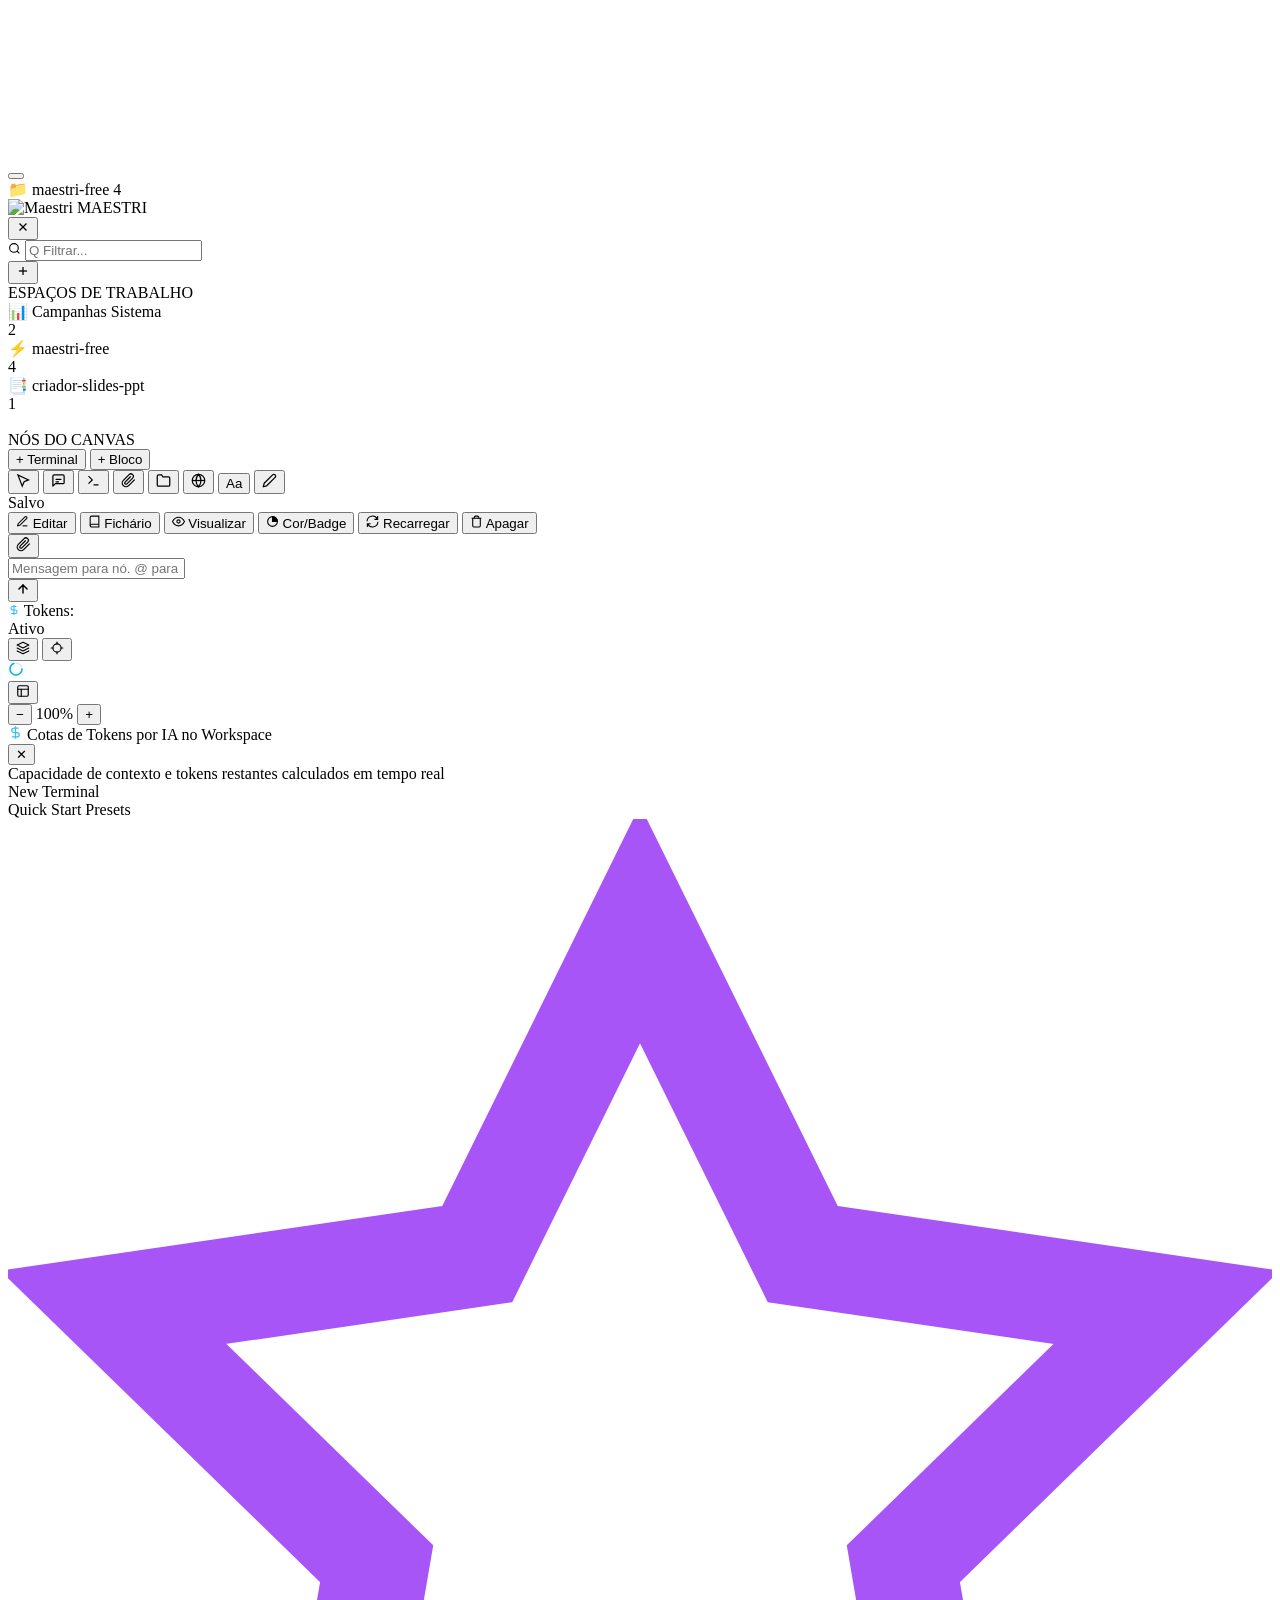
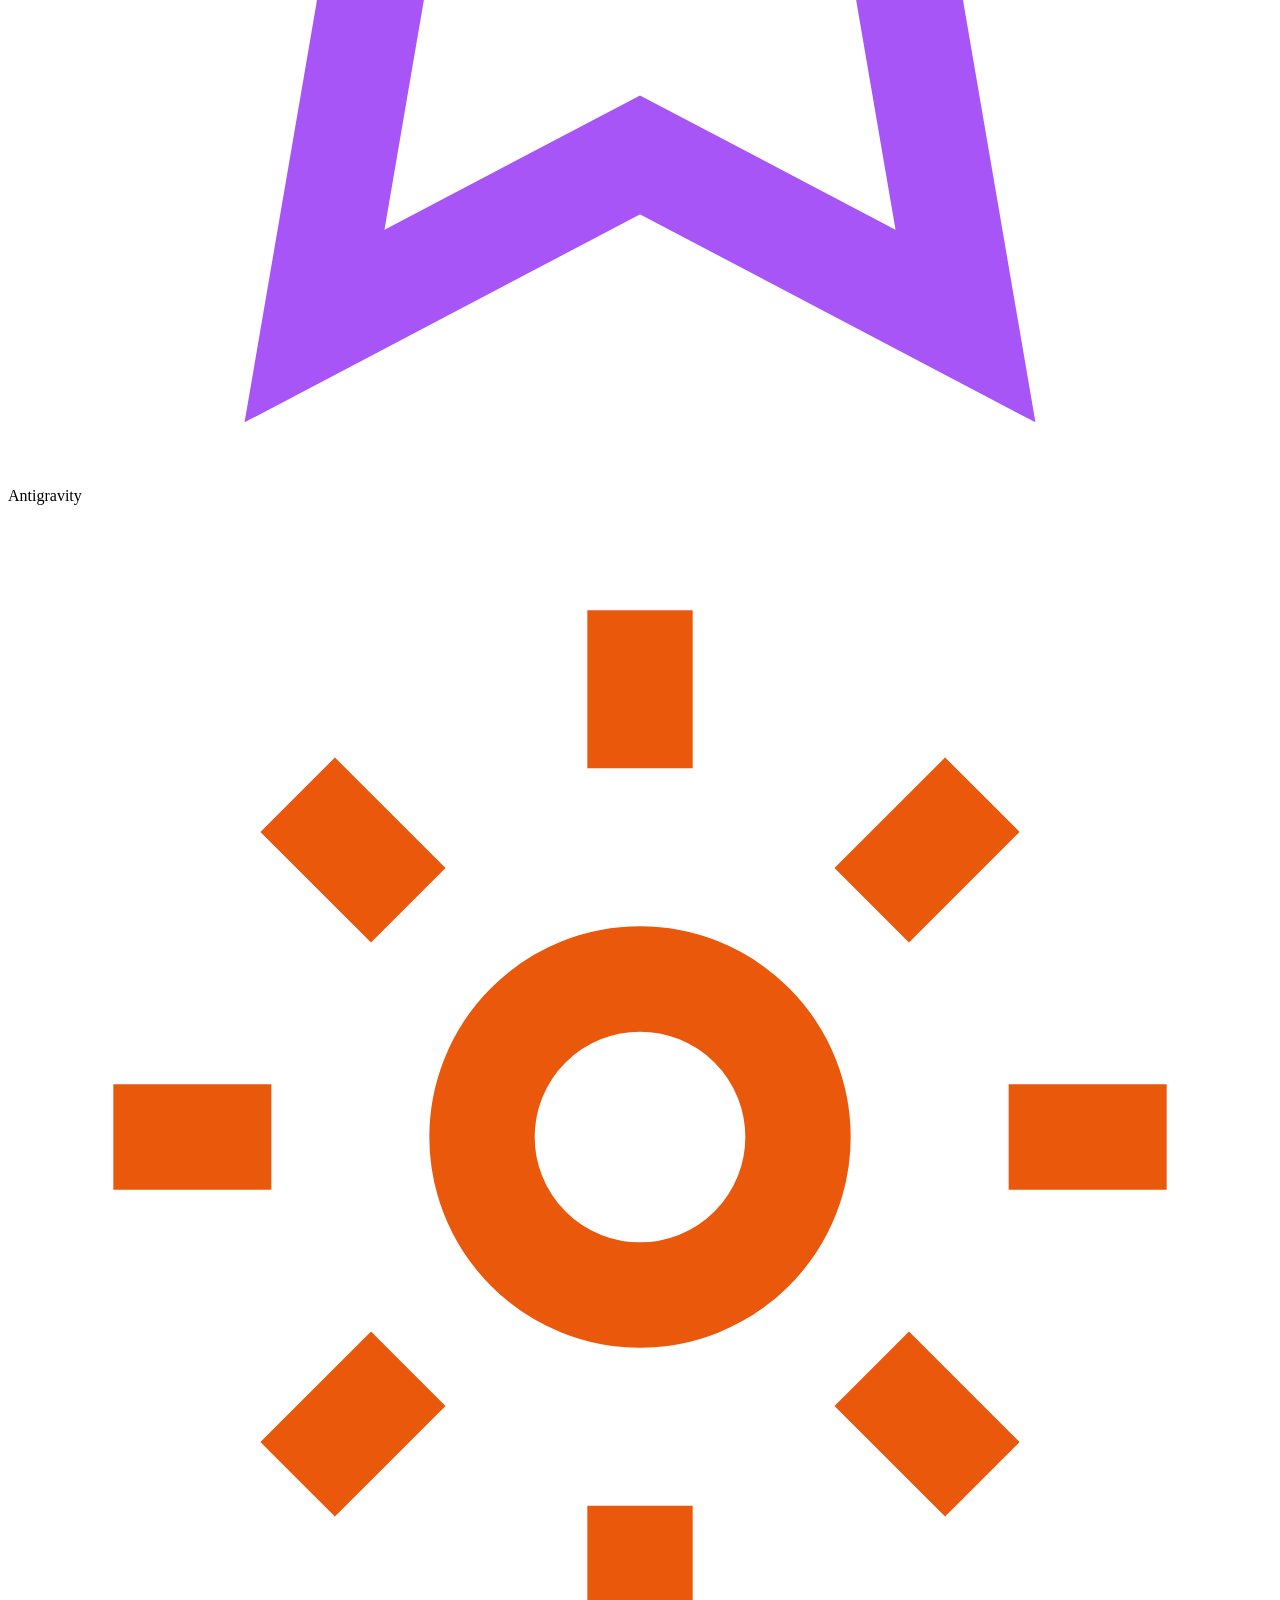
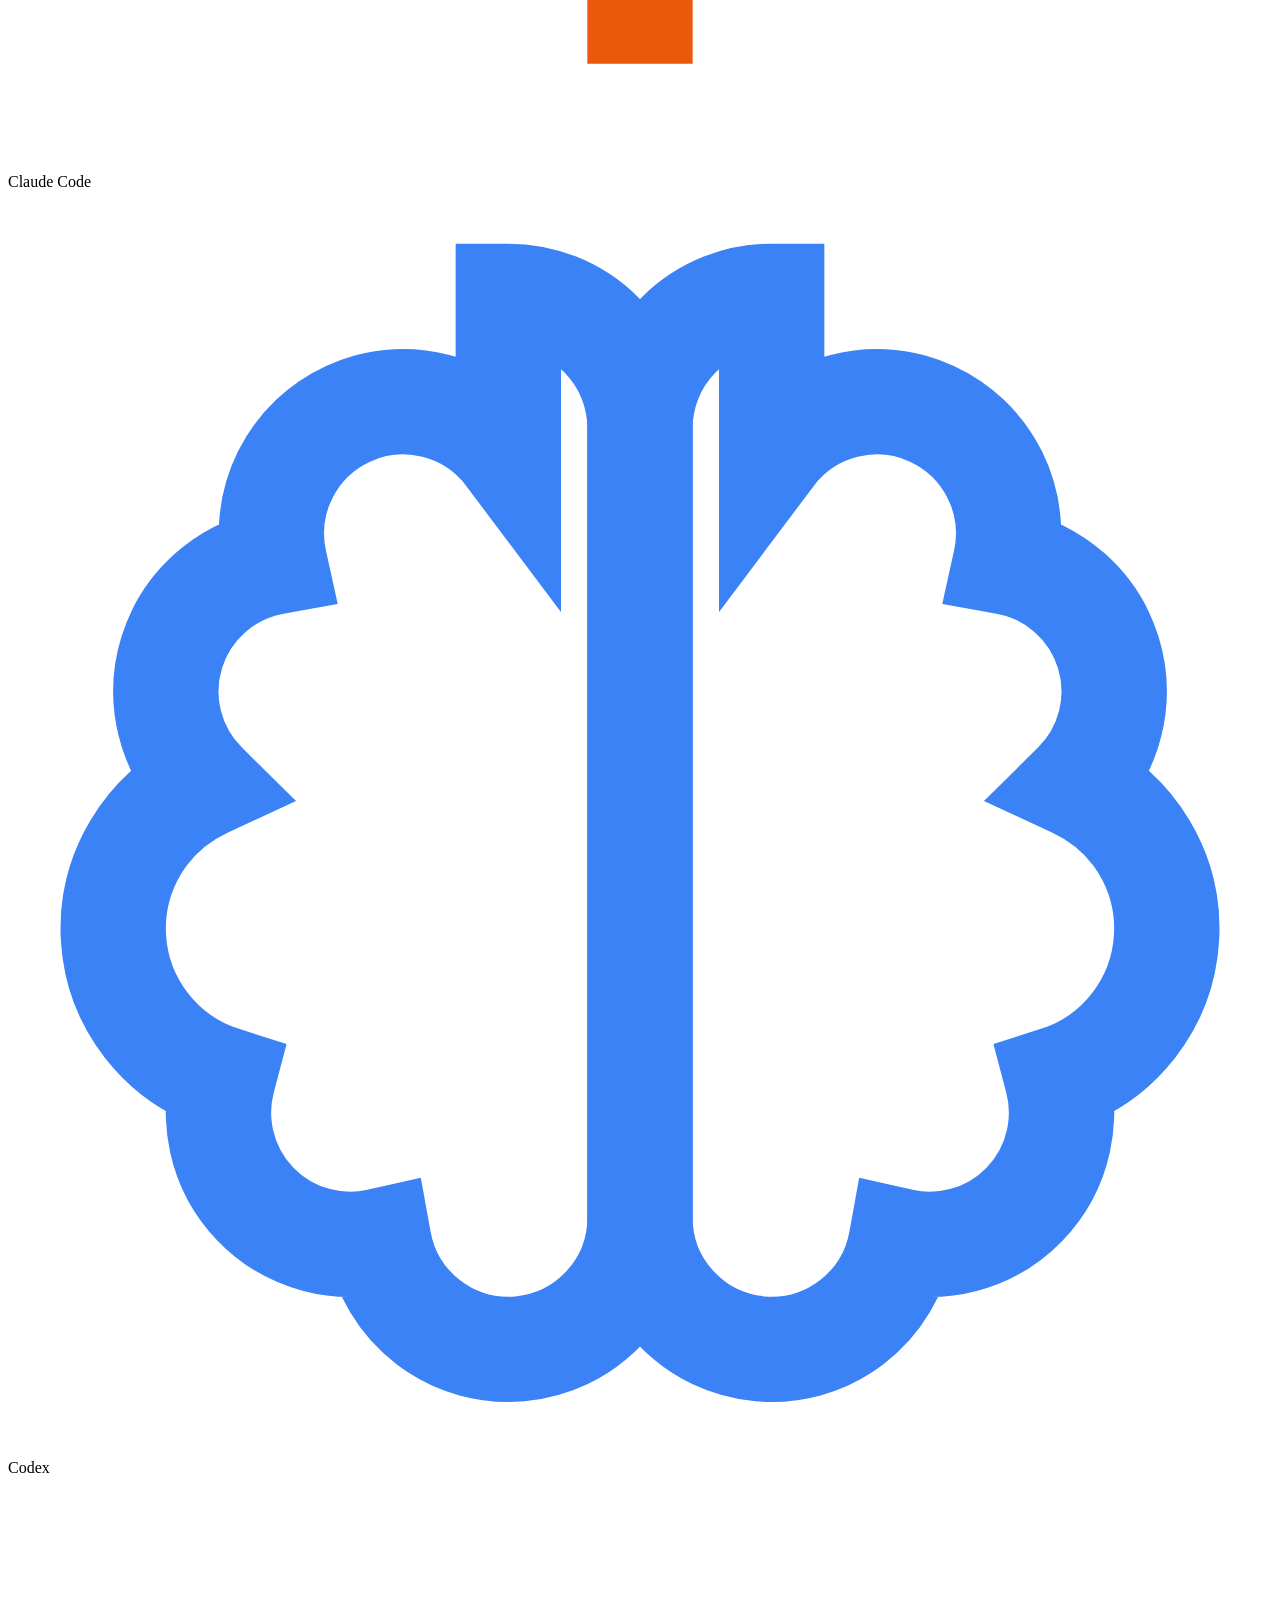
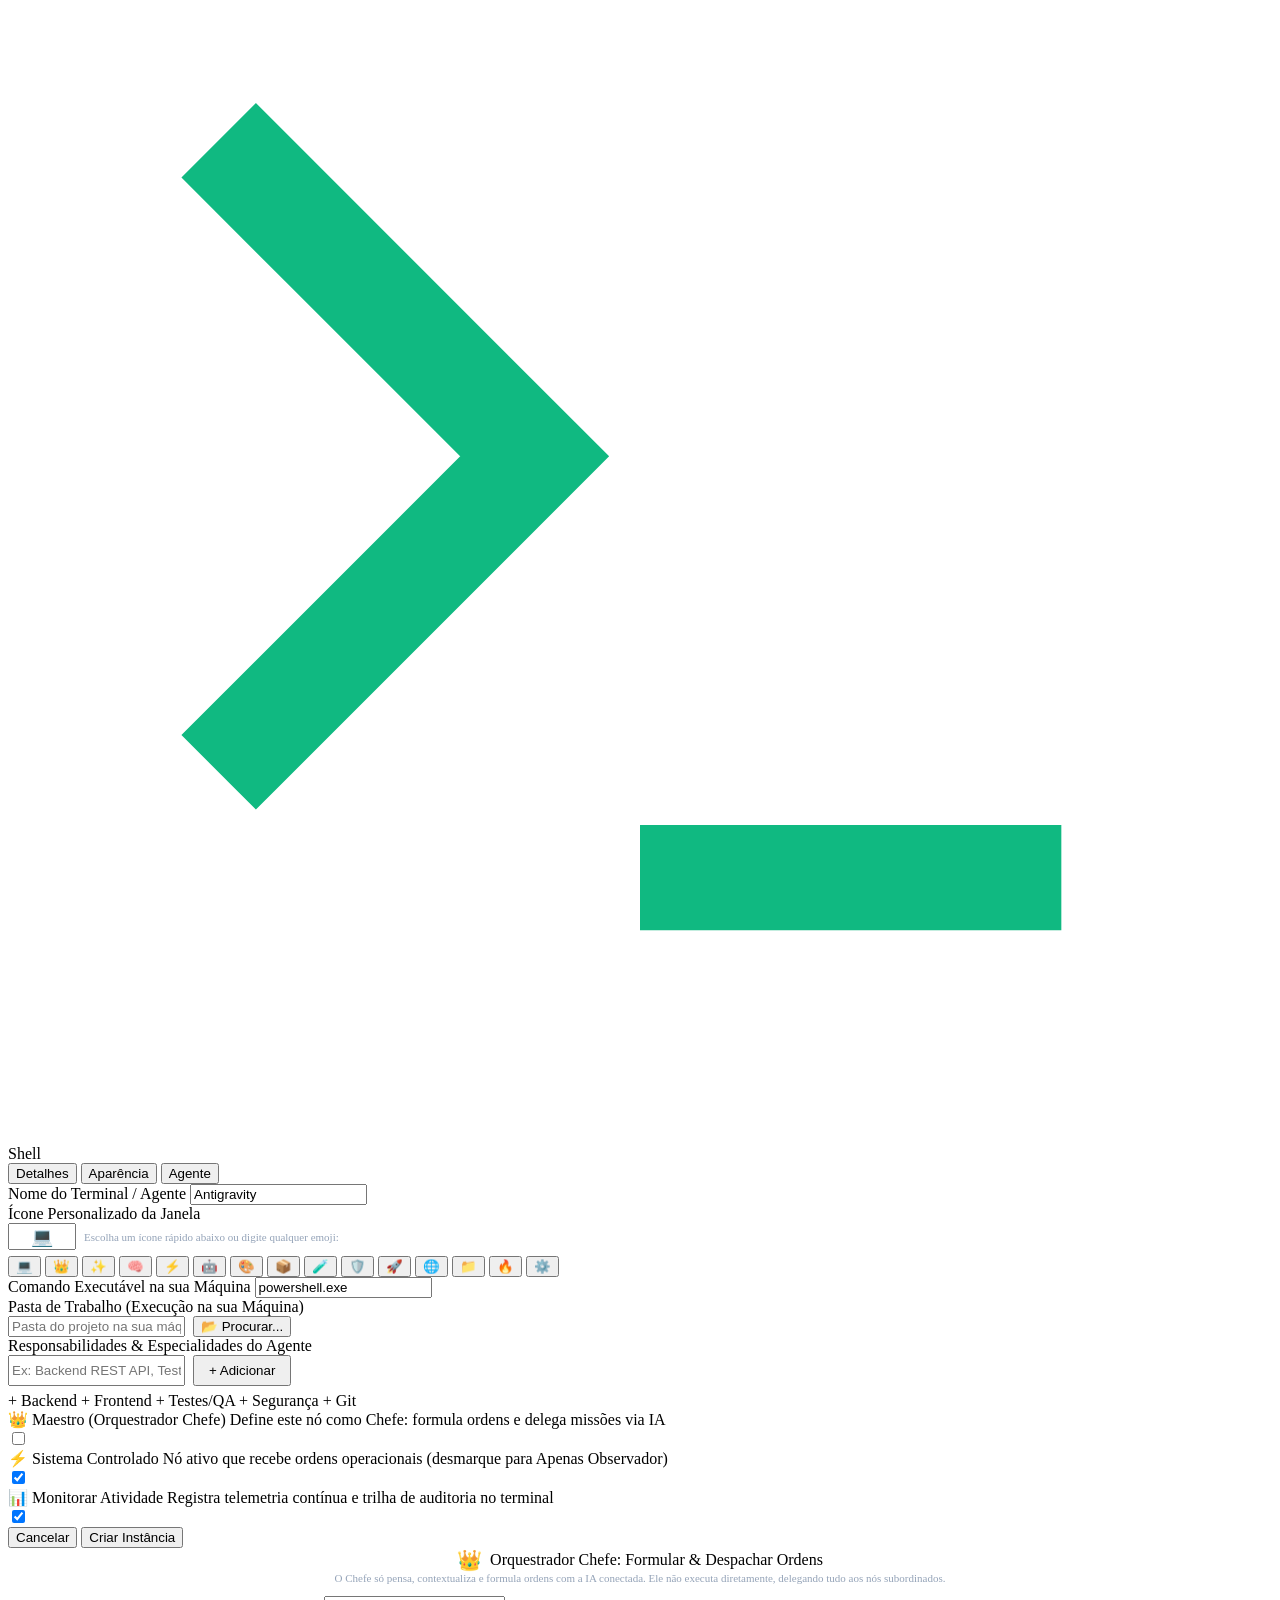
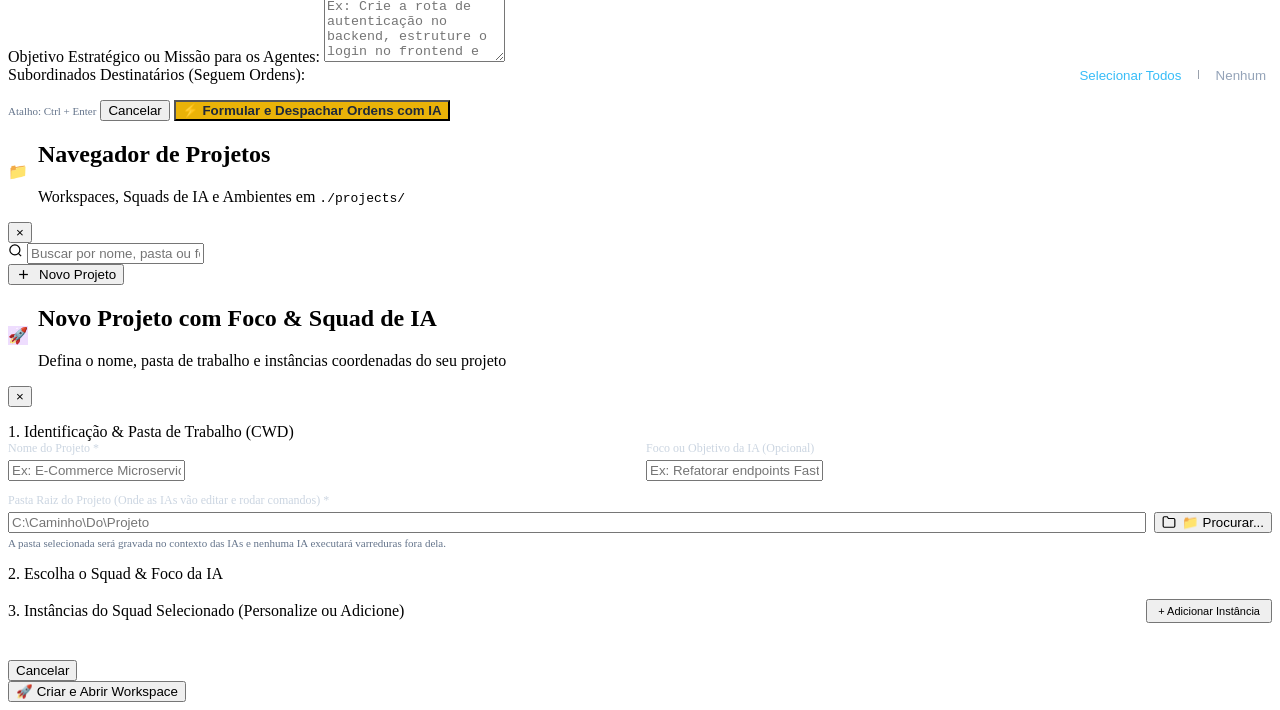
==== commit 53a3e9f0: "feat: Maestri-free 1:1 parity with official Maestri Desktop - Complete UI replication: sidebar drawe" ====
--- a/frontend/index.html
+++ b/frontend/index.html
@@ -13,8 +13,8 @@
   <link rel="apple-touch-icon" href="/static/icon-192.png?v=3.1">
   <link rel="manifest" href="/manifest.json?v=3.1">
   <meta name="theme-color" content="#0f172a">
-  <link rel="stylesheet" href="/static/css/xterm.css?v=3.2">
-  <link rel="stylesheet" href="/static/css/theme.css?v=3.2">
+  <link rel="stylesheet" href="/static/css/xterm.css?v=3.6">
+  <link rel="stylesheet" href="/static/css/theme.css?v=3.6">
 </head>
 <body>
 
@@ -50,48 +50,82 @@
     </div>
   </div>
 
-  <!-- Left Floating Sidebar (Workspaces, Projects & Nodes) -->
-  <aside id="floating-sidebar" class="floating-sidebar">
-    <div class="sidebar-header">
-      <div class="window-dots">
-        <span class="dot red" title="Limpar Canvas" onclick="document.getElementById('btn-reset-workspace').click()"></span>
-        <span class="dot yellow" title="Recolher" id="btn-toggle-sidebar"></span>
-        <span class="dot green" title="Ajustar à Tela" onclick="window.MaestriApp.canvas.fitView()"></span>
-      </div>
-      <div style="display: flex; align-items: center; gap: 7px; user-select: none;">
-        <img src="/static/favicon-32x32.png" alt="Maestri" style="width: 18px; height: 18px; border-radius: 4px; display: block; box-shadow: 0 0 8px rgba(129, 140, 248, 0.4);">
-        <span style="font-weight: 700; font-size: 11px; letter-spacing: 0.6px; color: #cbd5e1; text-transform: uppercase;">MAESTRI</span>
-      </div>
-      <div class="header-actions">
-        <button id="btn-sidebar-add" class="icon-btn" title="Novo Terminal">
-          <svg width="14" height="14" fill="none" stroke="currentColor" stroke-width="2" viewBox="0 0 24 24"><line x1="12" y1="5" x2="12" y2="19"></line><line x1="5" y1="12" x2="19" y2="12"></line></svg>
+  <!-- Top-Left Fixed Nav (Hamburger & Active Workspace Pill) -->
+  <div id="top-left-nav" class="top-left-nav">
+    <button id="btn-sidebar-hamburger" class="btn-sidebar-hamburger" title="Alternar Painel Lateral">
+      <span class="hamburger-bar"></span>
+      <span class="hamburger-bar"></span>
+      <span class="hamburger-bar"></span>
+    </button>
+    <div id="current-workspace-pill" class="current-workspace-pill" title="Espaço de Trabalho Ativo">
+      <span class="ws-pill-icon">📁</span>
+      <span class="ws-pill-name" id="current-project-label">maestri-free</span>
+      <span class="ws-pill-badge">4</span>
+    </div>
+  </div>
+
+  <!-- Left Retractable Drawer Sidebar (Workspaces & Canvas Nodes) -->
+  <aside id="floating-sidebar" class="floating-sidebar collapsed">
+    <div class="sidebar-drawer-top">
+      <div class="sidebar-brand-row">
+        <div class="sidebar-brand">
+          <img src="/static/favicon-32x32.png" alt="Maestri" class="sidebar-logo">
+          <span class="sidebar-brand-name">MAESTRI</span>
+        </div>
+        <button id="btn-close-sidebar" class="sidebar-close-btn" title="Fechar Painel (Esc)">
+          <svg width="14" height="14" viewBox="0 0 24 24" fill="none" stroke="currentColor" stroke-width="2"><line x1="18" y1="6" x2="6" y2="18"></line><line x1="6" y1="6" x2="18" y2="18"></line></svg>
         </button>
       </div>
-    </div>
-
-    <!-- Requirement 2: Project Selector & Creation inside ./projects/ -->
-    <div class="project-selector-box" style="display: flex; gap: 6px; align-items: center;">
-      <button id="btn-current-project" class="project-select-btn" style="flex: 1;" title="Navegador de Projetos & Squads">
-        <div style="display: flex; align-items: center; gap: 8px; overflow: hidden; text-overflow: ellipsis; white-space: nowrap;">
-          <span>📁</span>
-          <span id="current-project-label">Meu Projeto</span>
-        </div>
-        <span style="font-size: 10px; color: #94a3b8;">▼</span>
-      </button>
-      <button id="btn-sidebar-new-project" class="icon-btn" style="width: 32px; height: 32px; border-radius: 8px; background: rgba(59, 130, 246, 0.15); border: 1px solid rgba(59, 130, 246, 0.3); color: #60a5fa;" title="Criar Novo Projeto com Foco & Instâncias">
-        <svg width="14" height="14" fill="none" stroke="currentColor" stroke-width="2" viewBox="0 0 24 24"><line x1="12" y1="5" x2="12" y2="19"></line><line x1="5" y1="12" x2="19" y2="12"></line></svg>
-      </button>
-    </div>
-
-    <div class="sidebar-search">
-      <div class="search-input-wrapper">
-        <svg class="search-icon" width="14" height="14" fill="none" stroke="currentColor" stroke-width="2" viewBox="0 0 24 24"><circle cx="11" cy="11" r="8"></circle><line x1="21" y1="21" x2="16.65" y2="16.65"></line></svg>
-        <input type="text" id="sidebar-search-input" placeholder="Filtrar nós do canvas..." autocomplete="off" spellcheck="false">
-      </div>
-    </div>
-
-    <div id="sidebar-tree-container" class="sidebar-tree">
-      <!-- Populated dynamically with active nodes -->
+
+      <!-- Search & Add Workspace Row -->
+      <div class="sidebar-search-row">
+        <div class="sidebar-search-field">
+          <svg class="sidebar-search-icon" width="13" height="13" fill="none" stroke="currentColor" stroke-width="2" viewBox="0 0 24 24"><circle cx="11" cy="11" r="8"></circle><line x1="21" y1="21" x2="16.65" y2="16.65"></line></svg>
+          <input type="text" id="sidebar-filter-input" placeholder="Q Filtrar..." autocomplete="off" spellcheck="false">
+          <input type="hidden" id="sidebar-search-input">
+        </div>
+        <button id="btn-new-workspace-plus" class="btn-workspace-add-plus" title="Novo Espaço de Trabalho">
+          <svg width="14" height="14" fill="none" stroke="currentColor" stroke-width="2.2" viewBox="0 0 24 24"><line x1="12" y1="5" x2="12" y2="19"></line><line x1="5" y1="12" x2="19" y2="12"></line></svg>
+        </button>
+      </div>
+    </div>
+
+    <div class="sidebar-drawer-content">
+      <!-- Section 1: ESPAÇOS DE TRABALHO -->
+      <div class="sidebar-section-title">
+        <span>ESPAÇOS DE TRABALHO</span>
+      </div>
+      <div class="sidebar-workspaces-list" id="sidebar-workspaces-list">
+        <div class="workspace-item" data-slug="campanhas-sistema" data-name="Campanhas Sistema">
+          <div class="ws-item-left">
+            <span class="ws-item-icon">📊</span>
+            <span class="ws-item-name">Campanhas Sistema</span>
+          </div>
+          <span class="workspace-item-badge badge-red">2</span>
+        </div>
+        <div class="workspace-item active" data-slug="maestri-free" data-name="maestri-free">
+          <div class="ws-item-left">
+            <span class="ws-item-icon">⚡</span>
+            <span class="ws-item-name">maestri-free</span>
+          </div>
+          <span class="workspace-item-badge badge-orange">4</span>
+        </div>
+        <div class="workspace-item" data-slug="criador-slides-ppt" data-name="criador-slides-ppt">
+          <div class="ws-item-left">
+            <span class="ws-item-icon">📑</span>
+            <span class="ws-item-name">criador-slides-ppt</span>
+          </div>
+          <span class="workspace-item-badge badge-orange">1</span>
+        </div>
+      </div>
+
+      <!-- Section 2: NÓS DO CANVAS -->
+      <div class="sidebar-section-title" style="margin-top: 18px;">
+        <span>NÓS DO CANVAS</span>
+      </div>
+      <div id="sidebar-tree-container" class="sidebar-tree">
+        <!-- Populated dynamically with active nodes -->
+      </div>
     </div>
 
     <div class="sidebar-footer">
@@ -104,126 +138,124 @@
     </div>
   </aside>
 
-  <!-- Floating Top Toolbar (Frosted Glass Acrylic with Core Actions + Flexible Tools Menu) -->
-  <header class="floating-topbar">
-    <button class="toolbar-btn active" id="btn-tool-select" title="Ferramenta Seleção (Ponteiro Normal)">
-      <svg width="15" height="15" fill="none" stroke="currentColor" stroke-width="2" viewBox="0 0 24 24"><path d="M3 3l7 18 3-7 7-3L3 3z"></path></svg>
-      <span>Seleção</span>
+  <!-- Floating Topbar Pill com 8 Ferramentas (Print 1) -->
+  <div class="floating-topbar-wrapper">
+    <header class="floating-topbar" id="floating-topbar-pill">
+      <!-- 1. Seta (Seleção) -->
+      <button class="toolbar-tool-btn active" id="btn-tool-select" title="Ferramenta Seleção (Ponteiro Seta)">
+        <svg width="15" height="15" fill="none" stroke="currentColor" stroke-width="2" viewBox="0 0 24 24"><path d="M3 3l7 18 3-7 7-3L3 3z"></path></svg>
+      </button>
+
+      <!-- 2. Chat / Orquestrador -->
+      <button class="toolbar-tool-btn" id="btn-tool-chat" title="Chat / Despachar Mensagem do Orquestrador">
+        <svg width="15" height="15" viewBox="0 0 24 24" fill="none" stroke="currentColor" stroke-width="2" stroke-linecap="round" stroke-linejoin="round">
+          <path d="M21 15a2 2 0 0 1-2 2H7l-4 4V5a2 2 0 0 1 2-2h14a2 2 0 0 1 2 2z"></path>
+          <line x1="8" y1="10" x2="16" y2="10"></line>
+          <line x1="8" y1="14" x2="12" y2="14"></line>
+        </svg>
+      </button>
+
+      <!-- 3. Terminal -->
+      <button class="toolbar-tool-btn" id="btn-tool-terminal" title="Novo Terminal">
+        <svg width="15" height="15" fill="none" stroke="currentColor" stroke-width="2" viewBox="0 0 24 24">
+          <polyline points="4 17 10 11 4 5"></polyline>
+          <line x1="12" y1="19" x2="20" y2="19"></line>
+        </svg>
+      </button>
+
+      <!-- 4. Anexo / Fichário -->
+      <button class="toolbar-tool-btn" id="btn-tool-note" title="Anotação de Contexto / Fichário">
+        <svg width="15" height="15" viewBox="0 0 24 24" fill="none" stroke="currentColor" stroke-width="2" stroke-linecap="round" stroke-linejoin="round">
+          <path d="M21.44 11.05l-9.19 9.19a6 6 0 0 1-8.49-8.49l9.19-9.19a4 4 0 0 1 5.66 5.66l-9.2 9.19a2 2 0 0 1-2.83-2.83l8.49-8.48"></path>
+        </svg>
+      </button>
+
+      <!-- 5. Pasta (Projetos & Diretório) -->
+      <button class="toolbar-tool-btn" id="btn-top-projects" title="Pastas & Espaços de Trabalho">
+        <svg width="15" height="15" fill="none" stroke="currentColor" stroke-width="2" viewBox="0 0 24 24">
+          <path d="M22 19a2 2 0 0 1-2 2H4a2 2 0 0 1-2-2V5a2 2 0 0 1 2-2h5l2 3h9a2 2 0 0 1 2 2z"></path>
+        </svg>
+      </button>
+
+      <!-- 6. Portal Web -->
+      <button class="toolbar-tool-btn" id="btn-tool-portal" title="Portal Web">
+        <svg width="15" height="15" fill="none" stroke="currentColor" stroke-width="2" viewBox="0 0 24 24">
+          <circle cx="12" cy="12" r="10"></circle>
+          <line x1="2" y1="12" x2="22" y2="12"></line>
+          <path d="M12 2a15.3 15.3 0 0 1 4 10 15.3 15.3 0 0 1-4 10 15.3 15.3 0 0 1-4-10 15.3 15.3 0 0 1 4-10z"></path>
+        </svg>
+      </button>
+
+      <!-- 7. Aa (Texto / Rótulo) -->
+      <button class="toolbar-tool-btn" id="btn-tool-text" title="Texto & Rótulo">
+        <span class="tool-typography-icon">Aa</span>
+      </button>
+
+      <!-- 8. Caneta (Desenho / Bloco de Diagrama) -->
+      <button class="toolbar-tool-btn" id="btn-tool-diagram" title="Desenho & Bloco de Diagrama">
+        <svg width="15" height="15" viewBox="0 0 24 24" fill="none" stroke="currentColor" stroke-width="2" stroke-linecap="round" stroke-linejoin="round">
+          <path d="M17 3a2.828 2.828 0 1 1 4 4L7.5 20.5 2 22l1.5-5.5L17 3z"></path>
+        </svg>
+      </button>
+
+      <div class="topbar-tool-divider"></div>
+
+      <!-- Zero Context Loss Persistence Indicator Pill -->
+      <div class="persistence-status-pill" id="persistence-status-pill" title="Contexto salvo duravelmente em tempo real">
+        <span class="persistence-dot"></span>
+        <span>Salvo</span>
+      </div>
+    </header>
+
+    <!-- Secondary Action Bar flutuante logo abaixo quando há nó selecionado (Print 1) -->
+    <div id="node-secondary-action-bar" class="node-secondary-action-bar hidden">
+      <button class="secondary-bar-btn" id="sec-btn-edit" title="Editar / Renomear">
+        <svg width="13" height="13" viewBox="0 0 24 24" fill="none" stroke="currentColor" stroke-width="2"><path d="M12 20h9"></path><path d="M16.5 3.5a2.121 2.121 0 0 1 3 3L7 19l-4 1 1-4L16.5 3.5z"></path></svg>
+        <span>Editar</span>
+      </button>
+      <button class="secondary-bar-btn" id="sec-btn-binder" title="Fichário / Nota Conectada">
+        <svg width="13" height="13" viewBox="0 0 24 24" fill="none" stroke="currentColor" stroke-width="2"><path d="M4 19.5A2.5 2.5 0 0 1 6.5 17H20"></path><path d="M6.5 2H20v20H6.5A2.5 2.5 0 0 1 4 19.5v-15A2.5 2.5 0 0 1 6.5 2z"></path></svg>
+        <span>Fichário</span>
+      </button>
+      <button class="secondary-bar-btn" id="sec-btn-view" title="Visualizar / Focar Nó">
+        <svg width="13" height="13" viewBox="0 0 24 24" fill="none" stroke="currentColor" stroke-width="2"><path d="M1 12s4-8 11-8 11 8 11 8-4 8-11 8-11-8-11-8z"></path><circle cx="12" cy="12" r="3"></circle></svg>
+        <span>Visualizar</span>
+      </button>
+      <button class="secondary-bar-btn" id="sec-btn-color" title="Alterar Cor ou Função de Chefe">
+        <svg width="13" height="13" viewBox="0 0 24 24" fill="none" stroke="currentColor" stroke-width="2"><circle cx="12" cy="12" r="9"></circle><path d="M12 3a9 9 0 0 1 9 9h-9V3z" fill="currentColor"></path></svg>
+        <span>Cor/Badge</span>
+      </button>
+      <button class="secondary-bar-btn" id="sec-btn-reload" title="Recarregar Sessão">
+        <svg width="13" height="13" viewBox="0 0 24 24" fill="none" stroke="currentColor" stroke-width="2"><path d="M21.5 2v6h-6M2.5 22v-6h6M2 11.5a10 10 0 0 1 18.8-4.3M22 12.5a10 10 0 0 1-18.8 4.3"></path></svg>
+        <span>Recarregar</span>
+      </button>
+      <button class="secondary-bar-btn danger" id="sec-btn-delete" title="Apagar Nó">
+        <svg width="13" height="13" viewBox="0 0 24 24" fill="none" stroke="currentColor" stroke-width="2"><polyline points="3 6 5 6 21 6"></polyline><path d="M19 6v14a2 2 0 0 1-2 2H7a2 2 0 0 1-2-2V6m3 0V4a2 2 0 0 1 2-2h4a2 2 0 0 1 2 2v2"></path></svg>
+        <span>Apagar</span>
+      </button>
+    </div>
+  </div>
+
+  <!-- Floating Prompter acoplado na base do nó selecionado (Print 1) -->
+  <div id="canvas-floating-prompter" class="canvas-floating-prompter hidden">
+    <button id="prompter-btn-attach" class="prompter-btn-attach" title="Anexar arquivo ou contexto vivo">
+      <svg width="15" height="15" viewBox="0 0 24 24" fill="none" stroke="currentColor" stroke-width="2" stroke-linecap="round" stroke-linejoin="round">
+        <path d="M21.44 11.05l-9.19 9.19a6 6 0 0 1-8.49-8.49l9.19-9.19a4 4 0 0 1 5.66 5.66l-9.2 9.19a2 2 0 0 1-2.83-2.83l8.49-8.48"></path>
+      </svg>
     </button>
-    <button class="toolbar-btn" id="btn-tool-hand" title="Mão de Arrasto (Pan)">
-      <svg width="15" height="15" fill="none" stroke="currentColor" stroke-width="2" viewBox="0 0 24 24"><path d="M18 11V6a2 2 0 0 0-4 0v5M14 10V4a2 2 0 0 0-4 0v6M10 10V2a2 2 0 0 0-4 0v10M6 13a6 6 0 0 0 12 0v-2"></path></svg>
-      <span>Arrastar</span>
+    <div class="prompter-input-wrapper">
+      <input type="text" id="prompter-input" placeholder="Mensagem para nó. @ para mencionar • Esc para fechar" autocomplete="off" spellcheck="false">
+    </div>
+    <button id="prompter-btn-send" class="prompter-btn-send" title="Enviar Ordem / Mensagem (Enter)">
+      <svg width="14" height="14" viewBox="0 0 24 24" fill="none" stroke="currentColor" stroke-width="2.5" stroke-linecap="round" stroke-linejoin="round">
+        <line x1="12" y1="19" x2="12" y2="5"></line>
+        <polyline points="5 12 12 5 19 12"></polyline>
+      </svg>
     </button>
-
-    <div class="toolbar-divider"></div>
-
-    <button class="toolbar-btn" id="btn-tool-terminal" title="Clique ou Arraste no Canvas para Criar Terminal">
-      <svg width="15" height="15" fill="none" stroke="currentColor" stroke-width="2" viewBox="0 0 24 24"><polyline points="4 17 10 11 4 5"></polyline><line x1="12" y1="19" x2="20" y2="19"></line></svg>
-      <span>Terminal</span>
-    </button>
-    <button class="toolbar-btn" id="btn-tool-connect" title="Conectar Nós para Compartilhar Saídas">
-      <svg width="15" height="15" fill="none" stroke="currentColor" stroke-width="2" viewBox="0 0 24 24"><path d="M10 13a5 5 0 0 0 7.54.54l3-3a5 5 0 0 0-7.07-7.07l-1.72 1.71"></path><path d="M14 11a5 5 0 0 0-7.54-.54l-3 3a5 5 0 0 0 7.07 7.07l1.71-1.71"></path></svg>
-      <span>Conectar</span>
-    </button>
-
-    <div class="toolbar-divider"></div>
-
-    <!-- Orchestrator Execution Tool -->
-    <button class="toolbar-btn orch-top-btn" id="btn-tool-run" title="Comandar Nós Conectados via Orquestrador Chefe">
-      <span>👑 Orquestrar</span>
-    </button>
-
-    <div class="toolbar-divider"></div>
-
-    <!-- Navegador de Projetos Topbar -->
-    <button class="toolbar-btn" id="btn-top-projects" title="Abrir Navegador de Projetos & Squads de IA">
-      <svg width="15" height="15" fill="none" stroke="currentColor" stroke-width="2" viewBox="0 0 24 24"><path d="M22 19a2 2 0 0 1-2 2H4a2 2 0 0 1-2-2V5a2 2 0 0 1 2-2h5l2 3h9a2 2 0 0 1 2 2z"></path></svg>
-      <span>Projetos</span>
-    </button>
-
-    <div class="toolbar-divider"></div>
-
-    <!-- Workspace Working Directory Selector (Accessed by all AIs & Terminals) -->
-    <div class="workspace-dir-box" id="workspace-dir-box">
-      <button class="toolbar-btn dir-pill-btn" id="btn-select-workspace-dir" title="Selecionar pasta do projeto onde as IAs e terminais vão editar arquivos">
-        <svg width="15" height="15" viewBox="0 0 24 24" fill="none" stroke="#38bdf8" stroke-width="2" stroke-linecap="round" stroke-linejoin="round">
-          <path d="M22 19a2 2 0 0 1-2 2H4a2 2 0 0 1-2-2V5a2 2 0 0 1 2-2h5l2 3h9a2 2 0 0 1 2 2z"></path>
-        </svg>
-        <span id="workspace-dir-label">Pasta: Projeto</span>
-      </button>
-      <button class="toolbar-btn icon-only-btn" id="btn-open-dir-explorer" title="Abrir pasta no Windows Explorer">
-        <svg width="13" height="13" viewBox="0 0 24 24" fill="none" stroke="currentColor" stroke-width="2">
-          <path d="M18 13v6a2 2 0 0 1-2 2H5a2 2 0 0 1-2-2V8a2 2 0 0 1 2-2h6"></path>
-          <polyline points="15 3 21 3 21 9"></polyline>
-          <line x1="10" y1="14" x2="21" y2="3"></line>
-        </svg>
-      </button>
-    </div>
-
-    <div class="toolbar-divider"></div>
-
-    <!-- Zero Context Loss Persistence Indicator -->
-    <div class="persistence-status-pill" id="persistence-status-pill" title="Persistência Durável Ativa: todo o contexto, nós e saídas de terminal são salvos no disco sem perda ao fechar (Clique para sincronizar agora)">
-      <span class="persistence-dot"></span>
-      <span>Contexto Salvo</span>
-    </div>
-
-    <div class="toolbar-divider"></div>
-
-    <!-- Flexible Tools Dropdown (Menu Flexível em Vidro Fosco) -->
-    <div class="flexible-menu-container" id="flexible-menu-container">
-      <button class="toolbar-btn flexible-menu-trigger" id="btn-more-tools" title="Menu Flexível de Ferramentas">
-        <svg width="15" height="15" viewBox="0 0 24 24" fill="none" stroke="currentColor" stroke-width="2">
-          <circle cx="12" cy="12" r="1.5"></circle>
-          <circle cx="19" cy="12" r="1.5"></circle>
-          <circle cx="5" cy="12" r="1.5"></circle>
-        </svg>
-        <span>Mais</span>
-      </button>
-
-      <div class="flexible-dropdown-menu" id="more-tools-dropdown" style="display: none;">
-        <div class="dropdown-header">Ferramentas de Criação</div>
-        <button class="dropdown-item" id="btn-tool-note">
-          <svg width="14" height="14" fill="none" stroke="#f59e0b" stroke-width="2" viewBox="0 0 24 24"><path d="M14 2H6a2 2 0 0 0-2 2v16a2 2 0 0 0 2 2h12a2 2 0 0 0 2-2V8z"></path><polyline points="14 2 14 8 20 8"></polyline></svg>
-          <span>🧠 Anotação de Contexto</span>
-        </button>
-        <button class="dropdown-item" id="btn-tool-diagram">
-          <svg width="14" height="14" fill="none" stroke="#3b82f6" stroke-width="2" viewBox="0 0 24 24"><rect x="3" y="3" width="18" height="18" rx="2" ry="2"></rect></svg>
-          <span>🔲 Bloco de Diagrama</span>
-        </button>
-        <button class="dropdown-item" id="btn-tool-text">
-          <span style="font-weight: 700; font-size: 13px; color: #38bdf8;">Aa</span>
-          <span>Texto / Rótulo</span>
-        </button>
-        <button class="dropdown-item" id="btn-tool-portal">
-          <svg width="14" height="14" fill="none" stroke="#a855f7" stroke-width="2" viewBox="0 0 24 24"><circle cx="12" cy="12" r="10"></circle><line x1="2" y1="12" x2="22" y2="12"></line><path d="M12 2a15.3 15.3 0 0 1 4 10 15.3 15.3 0 0 1-4 10 15.3 15.3 0 0 1-4-10 15.3 15.3 0 0 1 4-10z"></path></svg>
-          <span>🌐 Portal Web</span>
-        </button>
-
-        <div class="dropdown-divider"></div>
-        <div class="dropdown-header">Projeto & Sessão</div>
-        <button class="dropdown-item" id="btn-tool-save">
-          <svg width="14" height="14" fill="none" stroke="currentColor" stroke-width="2" viewBox="0 0 24 24"><path d="M19 21H5a2 2 0 0 1-2-2V5a2 2 0 0 1 2-2h11l5 5v11a2 2 0 0 1-2 2z"></path><polyline points="17 21 17 13 7 13 7 21"></polyline><polyline points="7 3 7 8 15 8"></polyline></svg>
-          <span>Salvar Projeto</span>
-        </button>
-        <button class="dropdown-item" id="btn-tool-projects">
-          <svg width="14" height="14" fill="none" stroke="currentColor" stroke-width="2" viewBox="0 0 24 24"><path d="M22 19a2 2 0 0 1-2 2H4a2 2 0 0 1-2-2V5a2 2 0 0 1 2-2h5l2 3h9a2 2 0 0 1 2 2z"></path></svg>
-          <span>Gerenciar Projetos</span>
-        </button>
-        <button class="dropdown-item" id="btn-view-json">
-          <span style="font-family: monospace; font-size: 13px;">{ }</span>
-          <span>Exportar JSON</span>
-        </button>
-        <button class="dropdown-item danger" id="btn-reset-workspace">
-          <svg width="14" height="14" fill="none" stroke="currentColor" stroke-width="2" viewBox="0 0 24 24"><polyline points="1 4 1 10 7 10"></polyline><path d="M3.51 15a9 9 0 1 0 2.13-9.36L1 10"></path></svg>
-          <span>Limpar Canvas</span>
-        </button>
-      </div>
-    </div>
-  </header>
-
-  <!-- Bottom Right Controls: AI Tokens Monitor & Zoom / Fit View -->
-  <div class="canvas-bottom-wrapper">
+  </div>
+
+  <!-- Mini Dock HUD no canto inferior direito (Print 1) -->
+  <div class="mini-dock-hud-wrapper">
     <!-- Active AIs Token Pool Indicator (Frosted Glass Capsule) -->
     <div id="ai-tokens-capsule" class="ai-tokens-capsule" title="Clique para ver o consumo e cota de tokens por IA">
       <div class="ai-tokens-title">
@@ -231,20 +263,62 @@
         <span>Tokens:</span>
       </div>
       <div id="ai-tokens-pills" class="ai-tokens-pills">
-        <span class="token-loading-text">Carregando...</span>
-      </div>
-    </div>
-
-    <!-- Zoom & Fit View -->
-    <div class="canvas-bottom-controls">
-      <button id="btn-fit-view" class="zoom-btn" title="Enquadrar todos os nós na tela">
-        <svg width="14" height="14" fill="none" stroke="currentColor" stroke-width="2" viewBox="0 0 24 24"><path d="M8 3H5a2 2 0 0 0-2 2v3m18 0V5a2 2 0 0 0-2-2h-3m0 18h3a2 2 0 0 0 2-2v-3M3 16v3a2 2 0 0 0 2 2h3"></path></svg>
-      </button>
-      <button id="btn-zoom-out" class="zoom-btn" title="Diminuir Zoom">−</button>
-      <span id="zoom-level-text" class="zoom-level" title="Clique para 100%">100%</span>
-      <button id="btn-zoom-in" class="zoom-btn" title="Aumentar Zoom">+</button>
-    </div>
-  </div>
+        <span class="token-loading-text">Ativo</span>
+      </div>
+    </div>
+
+    <div class="mini-dock-hud" id="mini-dock-hud">
+      <!-- 1. Camadas -->
+      <button id="btn-hud-layers" class="hud-btn" title="Camadas & Conexões">
+        <svg width="14" height="14" viewBox="0 0 24 24" fill="none" stroke="currentColor" stroke-width="2" stroke-linecap="round" stroke-linejoin="round">
+          <polygon points="12 2 2 7 12 12 22 7 12 2"></polygon>
+          <polyline points="2 17 12 22 22 17"></polyline>
+          <polyline points="2 12 12 17 22 12"></polyline>
+        </svg>
+      </button>
+
+      <!-- 2. Fit View (Mira) -->
+      <button id="btn-fit-view" class="hud-btn" title="Enquadrar todos os nós na tela (Fit View)">
+        <svg width="14" height="14" viewBox="0 0 24 24" fill="none" stroke="currentColor" stroke-width="2" stroke-linecap="round" stroke-linejoin="round">
+          <circle cx="12" cy="12" r="7"></circle>
+          <line x1="12" y1="2" x2="12" y2="5"></line>
+          <line x1="12" y1="19" x2="12" y2="22"></line>
+          <line x1="2" y1="12" x2="5" y2="12"></line>
+          <line x1="19" y1="12" x2="22" y2="12"></line>
+        </svg>
+      </button>
+
+      <!-- 3. Anel de atividade de agentes -->
+      <div id="hud-agent-activity-ring" class="hud-activity-ring" title="Atividade dos Agentes (Em execução / Monitoramento)">
+        <span class="activity-ring-pulse"></span>
+        <svg width="16" height="16" viewBox="0 0 32 32" class="activity-ring-svg">
+          <circle cx="16" cy="16" r="12" fill="none" stroke="rgba(2, 181, 226, 0.2)" stroke-width="3"></circle>
+          <circle cx="16" cy="16" r="12" fill="none" stroke="#02b5e2" stroke-width="3" stroke-dasharray="75.4" stroke-dashoffset="25" stroke-linecap="round" class="activity-ring-circle"></circle>
+        </svg>
+      </div>
+
+      <!-- 4. Minimap -->
+      <button id="btn-hud-minimap" class="hud-btn" title="Alternar Minimapa">
+        <svg width="14" height="14" viewBox="0 0 24 24" fill="none" stroke="currentColor" stroke-width="2" stroke-linecap="round" stroke-linejoin="round">
+          <rect x="3" y="3" width="18" height="18" rx="2" ry="2"></rect>
+          <line x1="3" y1="9" x2="21" y2="9"></line>
+          <line x1="9" y1="21" x2="9" y2="9"></line>
+        </svg>
+      </button>
+
+      <div class="hud-divider"></div>
+
+      <!-- 5. Zoom - -->
+      <button id="btn-zoom-out" class="hud-btn hud-zoom-btn" title="Diminuir Zoom">−</button>
+
+      <!-- 6. % -->
+      <span id="zoom-level-text" class="hud-zoom-text" title="Clique para resetar em 100%">100%</span>
+
+      <!-- 7. Zoom + -->
+      <button id="btn-zoom-in" class="hud-btn hud-zoom-btn" title="Aumentar Zoom">+</button>
+    </div>
+  </div>
+
 
   <!-- Detailed AI Tokens Popover (Frosted Glass) -->
   <div id="ai-tokens-popover" class="ai-tokens-popover hidden">
@@ -288,8 +362,9 @@
       </div>
 
       <div class="modal-tabs">
-        <button class="modal-tab-btn active" data-tab="details">Details</button>
-        <button class="modal-tab-btn" data-tab="appearance">Appearance</button>
+        <button class="modal-tab-btn active" data-tab="details">Detalhes</button>
+        <button class="modal-tab-btn" data-tab="appearance">Aparência</button>
+        <button class="modal-tab-btn" data-tab="agent">Agente</button>
       </div>
 
       <div id="tab-view-details">
@@ -353,85 +428,182 @@
           </div>
           <div id="modal-resp-tags-list" class="modal-resp-tags-list"></div>
         </div>
-        <!-- Requirement 5: Designate as Orchestrator -->
-        <label class="checkbox-group" style="margin-bottom: 8px;">
-          <input type="checkbox" id="checkbox-is-orchestrator">
-          <span style="color: #eab308; font-weight: 500;">👑 Definir como Chefe / Orquestrador deste Projeto</span>
-        </label>
-
-        <!-- Controle de Execução vs Apenas Observador -->
-        <label class="checkbox-group" style="margin-bottom: 4px;">
-          <input type="checkbox" id="checkbox-is-controllable" checked>
-          <span id="label-is-controllable-text" style="color: #38bdf8; font-weight: 500;">⚡ Sistema Orquestrado / Controlado (Recebe ordens e executa)</span>
-        </label>
-        <div style="font-size: 11px; color: #94a3b8; margin-top: 0; margin-bottom: 12px; margin-left: 24px; line-height: 1.4;">
-          Desmarque para tornar este nó <b>Apenas Observador / Sensor</b> (envia status e visão para ajudar a IA a entender a situação, sem receber ordens nem executar comandos).
-        </div>
-        <label class="checkbox-group">
-          <input type="checkbox" id="input-term-monitor" checked>
-          <span>Monitorar Atividade e Registrar Trilha de Auditoria</span>
-        </label>
+        <!-- Toggles iOS azuis: Maestro, Monitorar Atividade & Controlado (Print 3 e 5) -->
+        <div class="ios-toggle-row">
+          <div class="ios-toggle-info">
+            <span class="ios-toggle-title">👑 Maestro (Orquestrador Chefe)</span>
+            <span class="ios-toggle-desc">Define este nó como Chefe: formula ordens e delega missões via IA</span>
+          </div>
+          <label class="ios-switch">
+            <input type="checkbox" id="checkbox-is-orchestrator">
+            <span class="ios-switch-slider"></span>
+          </label>
+        </div>
+
+        <div class="ios-toggle-row">
+          <div class="ios-toggle-info">
+            <span class="ios-toggle-title">⚡ Sistema Controlado</span>
+            <span class="ios-toggle-desc">Nó ativo que recebe ordens operacionais (desmarque para Apenas Observador)</span>
+          </div>
+          <label class="ios-switch">
+            <input type="checkbox" id="checkbox-is-controllable" checked>
+            <span class="ios-switch-slider"></span>
+          </label>
+        </div>
+
+        <div class="ios-toggle-row">
+          <div class="ios-toggle-info">
+            <span class="ios-toggle-title">📊 Monitorar Atividade</span>
+            <span class="ios-toggle-desc">Registra telemetria contínua e trilha de auditoria no terminal</span>
+          </div>
+          <label class="ios-switch">
+            <input type="checkbox" id="input-term-monitor" checked>
+            <span class="ios-switch-slider"></span>
+          </label>
+        </div>
       </div>
 
       <div id="tab-view-appearance" style="display: none;">
-        <div class="form-group">
-          <label>Tema do Terminal (Cores & Sintaxe)</label>
-          <select id="select-term-theme" class="form-input">
-            <option value="vscode">VS Code Dark+ (Padrão)</option>
-            <option value="tokyo-night">Tokyo Night (Neon Roxo / Azul)</option>
-            <option value="dracula">Dracula (Vampire Dark)</option>
-            <option value="cyberpunk">Cyberpunk 2077 (Amarelo & Verde Neon)</option>
-            <option value="solarized">Solarized Dark (Teal Balanceado)</option>
-            <option value="monokai">Monokai Pro (Alto Contraste Quente)</option>
-            <option value="nord">Nord (Ártico Suave)</option>
+        <!-- Catálogo Oficial Maestri: Grid de 32 Ícones Vetoriais Anti-Slop (Print 6) -->
+        <div class="form-group">
+          <label style="display: flex; justify-content: space-between; align-items: center; margin-bottom: 4px;">
+            <span style="font-weight: 600;">Ícone do Terminal (Catálogo Maestri 32 Ícones)</span>
+            <span style="font-size: 11px; color: #02b5e2; font-weight: 500;">Vetor Anti-Slop SVG</span>
+          </label>
+          <div class="appearance-icon-grid" id="appearance-32-icon-grid">
+            <!-- Gerado dinamicamente via assets.js -->
+          </div>
+        </div>
+
+        <!-- 1. Seção Cor com 8 Círculos Coloridos (Print 6) -->
+        <div class="form-group">
+          <label>Cor</label>
+          <div class="apple-color-palette" id="apple-color-palette">
+            <button type="button" class="color-circle active" style="background: #007aff;" data-color="#007aff"></button>
+            <button type="button" class="color-circle" style="background: #ff3b30;" data-color="#ff3b30"></button>
+            <button type="button" class="color-circle" style="background: #34c759;" data-color="#34c759"></button>
+            <button type="button" class="color-circle" style="background: #ff9500;" data-color="#ff9500"></button>
+            <button type="button" class="color-circle" style="background: #af52de;" data-color="#af52de"></button>
+            <button type="button" class="color-circle" style="background: #ff2d55;" data-color="#ff2d55"></button>
+            <button type="button" class="color-circle" style="background: #02b5e2;" data-color="#02b5e2"></button>
+            <button type="button" class="color-circle" style="background: #ffcc00;" data-color="#ffcc00"></button>
+          </div>
+          <select id="select-term-color" class="form-input" style="display: none;">
+            <option value="#007aff" selected>Azul Apple (#007aff)</option>
+            <option value="#ff3b30">Vermelho (#ff3b30)</option>
+            <option value="#34c759">Verde (#34c759)</option>
+            <option value="#ff9500">Laranja (#ff9500)</option>
+            <option value="#af52de">Roxo (#af52de)</option>
+            <option value="#ff2d55">Rosa (#ff2d55)</option>
+            <option value="#02b5e2">Ciano (#02b5e2)</option>
+            <option value="#ffcc00">Amarelo (#ffcc00)</option>
           </select>
         </div>
 
-        <!-- Live Visual Terminal Theme Preview -->
-        <div class="form-group">
-          <label style="display: flex; justify-content: space-between; align-items: center;">
-            <span>Exemplo Visual em Uso (Live Preview):</span>
-            <span style="font-size: 11px; color: #38bdf8; text-transform: none; font-weight: normal;">Simulação Real-time</span>
-          </label>
-          <div id="theme-preview-box" class="theme-preview-box">
-            <div class="preview-header">
-              <span class="preview-dot red"></span>
-              <span class="preview-dot yellow"></span>
-              <span class="preview-dot green"></span>
-              <span id="preview-theme-title" class="preview-title">VS Code Dark+</span>
-            </div>
-            <div id="theme-preview-terminal" class="preview-terminal">
-              <div class="preview-line user">&gt; you: add a greeting function</div>
-              <div class="preview-line header">Here's the change:</div>
-              <div class="preview-line code"><span class="kwd">func</span> <span class="fn">greet</span>(name <span class="type">string</span>) {</div>
-              <div class="preview-line code">&nbsp;&nbsp;<span class="pkg">fmt</span>.<span class="fn">Printf</span>(<span class="str">"Hello, %s!\n"</span>, name)</div>
-              <div class="preview-line code">}</div>
-              <div class="preview-line info">▾ Thought Process: implementing greeting</div>
-              <div class="preview-line success">✓ compilation successful</div>
-              <div class="preview-line prompt"><span class="ps">PS C:\Projeto&gt;</span> <span class="cursor">█</span></div>
-            </div>
-          </div>
-        </div>
-
-        <div class="form-group">
-          <label>Cor de Destaque da Borda</label>
-          <select id="select-term-color" class="form-input">
-            <option value="#3b82f6">Azul Royal (Codex / Padrão)</option>
-            <option value="#a855f7">Roxo Neon (Antigravity)</option>
-            <option value="#ea580c">Laranja (Claude Code)</option>
-            <option value="#10b981">Verde Esmeralda (Shell)</option>
-            <option value="#eab308">Dourado (Orquestrador)</option>
-            <option value="#ec4899">Rosa Choque</option>
-            <option value="#06b6d4">Ciano Elétrico</option>
-          </select>
-        </div>
-        <div class="form-group">
+        <!-- 2. Segmented Control (Terminal | Chat) -->
+        <div class="segmented-control" style="margin: 12px 0;">
+          <button type="button" class="segmented-btn active" data-face="terminal">Terminal</button>
+          <button type="button" class="segmented-btn" data-face="chat">Chat</button>
+        </div>
+
+        <!-- 3. Cards de Tema (Print 6) -->
+        <div class="theme-cards-grid">
+          <div class="theme-preview-card active" data-theme="system">
+            <div class="ansi-rainbow-bar"></div>
+            <span>Sistema</span>
+          </div>
+          <div class="theme-preview-card" data-theme="dark">
+            <span>Escuro</span>
+          </div>
+          <div class="theme-preview-card" data-theme="light">
+            <span>Claro</span>
+          </div>
+          <div class="theme-preview-card" data-theme="custom">
+            <span>+ Personalizado</span>
+          </div>
+        </div>
+
+        <select id="select-term-theme" class="form-input" style="display: none;">
+          <option value="system" selected>Sistema</option>
+          <option value="dark">Escuro</option>
+          <option value="light">Claro</option>
+          <option value="custom">Personalizado</option>
+        </select>
+
+        <div class="form-group" style="margin-top: 14px;">
           <label>Tamanho Inicial</label>
           <select id="select-term-size" class="form-input">
             <option value="standard">Padrão (520x320)</option>
             <option value="compact">Compacto (420x260)</option>
             <option value="large">Expandido (680x440)</option>
           </select>
+        </div>
+      </div>
+
+      <!-- Tab 3: Agente (Print 6 - Agent Configuration) -->
+      <div id="tab-view-agent" style="display: none;">
+        <div class="form-group">
+          <label>Modelo de IA</label>
+          <select id="select-agent-model" class="form-input">
+            <option value="claude-opus-5-5">Claude Opus 5.5 (Mais Capaz)</option>
+            <option value="claude-sonnet-5-5" selected>Claude Sonnet 5.5 (Equilibrado)</option>
+            <option value="claude-fable-5-2">Claude Fable 5.2 (Rápido)</option>
+            <option value="gpt-4o">GPT-4o (OpenAI)</option>
+            <option value="gpt-4o-mini">GPT-4o Mini (Rápido/Barato)</option>
+            <option value="deepseek-coder">DeepSeek Coder (Raciocínio)</option>
+            <option value="deepseek-chat">DeepSeek Chat (Conversação)</option>
+            <option value="local-shell">Shell Local (Sem IA)</option>
+          </select>
+        </div>
+
+        <div class="form-group">
+          <label style="display: flex; justify-content: space-between; align-items: center;">
+            <span>Temperatura (Criatividade)</span>
+            <span id="temp-value-display" style="font-size: 11px; color: #38bdf8; font-variant-numeric: tabular-nums;">0.7</span>
+          </label>
+          <input type="range" id="input-agent-temperature" class="form-input" min="0" max="2" step="0.1" value="0.7" style="width: 100%;">
+          <div style="display: flex; justify-content: space-between; font-size: 10px; color: #64748b; margin-top: 4px;">
+            <span>Determinístico (0)</span>
+            <span>Equilibrado (0.7)</span>
+            <span>Criativo (2.0)</span>
+          </div>
+        </div>
+
+        <div class="form-group">
+          <label style="display: flex; justify-content: space-between; align-items: center;">
+            <span>Max Tokens (Resposta)</span>
+            <span id="tokens-value-display" style="font-size: 11px; color: #38bdf8; font-variant-numeric: tabular-nums;">8192</span>
+          </label>
+          <input type="range" id="input-agent-max-tokens" class="form-input" min="512" max="32768" step="512" value="8192" style="width: 100%;">
+          <div style="display: flex; justify-content: space-between; font-size: 10px; color: #64748b; margin-top: 4px;">
+            <span>Curto (512)</span>
+            <span>Médio (4K)</span>
+            <span>Longo (8K)</span>
+            <span>Máximo (32K)</span>
+          </div>
+        </div>
+
+        <div class="form-group">
+          <label>System Prompt (Instruções Persistentes do Agente)</label>
+          <textarea id="input-agent-system-prompt" class="form-input form-textarea" rows="6" placeholder="Defina a personalidade, regras, restrições e diretrizes permanentes deste agente. Ex: 'Você é um engenheiro sênior especializado em TypeScript. Sempre escreva testes. Prefira composição. Use tipagem estrita.'"></textarea>
+        </div>
+
+        <div class="form-group">
+          <label>Presets Rápidos de System Prompt</label>
+          <select id="select-agent-preset-prompt" class="form-input">
+            <option value="">— Selecionar um preset —</option>
+            <option value="senior-dev">🧑‍💻 Engenheiro Sênior (TypeScript, Testes, Clean Code)</option>
+            <option value="architect">🏗️ Arquiteto de Sistemas (Design, Trade-offs, ADRs)</option>
+            <option value="security">🔒 Auditoria de Segurança (OWASP, Threat Modeling)</option>
+            <option value="devops">⚙️ DevOps & SRE (CI/CD, Observabilidade, Infra)</option>
+            <option value="code-review">👀 Code Reviewer (Padrões, Bugs, Performance)</option>
+            <option value="orchestrator">👑 Orquestrador Chefe (Pensa, Delegia, Não Executa)</option>
+            <option value="deep-reasoning">🧠 Raciocínio Profundo (Chain-of-Thought, Step-by-Step)</option>
+          </select>
+        </div>
+
+        <div style="font-size: 11px; color: #64748b; padding: 8px 0; border-top: 1px solid rgba(255,255,255,0.05); margin-top: 8px;">
+          <strong>Dica:</strong> O System Prompt é injetado no início de cada sessão do agente e persiste entre reinicializações. Ajuste a temperatura para código (0.2-0.5) ou conversação (0.7-1.0).
         </div>
       </div>
 
@@ -585,14 +757,15 @@
   </div>
 
   <!-- Scripts -->
-  <script src="/static/js/xterm.js?v=3.4"></script>
-  <script src="/static/js/xterm-addon-fit.js?v=3.4"></script>
-  <script src="/static/js/canvas.js?v=3.4"></script>
-  <script src="/static/js/terminal.js?v=3.4"></script>
-  <script src="/static/js/sidebar.js?v=3.4"></script>
-  <script src="/static/js/modal.js?v=3.4"></script>
-  <script src="/static/js/contextmenu.js?v=3.4"></script>
-  <script src="/static/js/projects.js?v=3.4"></script>
-  <script src="/static/js/app.js?v=3.4"></script>
+  <script src="/static/js/xterm.js?v=3.6"></script>
+  <script src="/static/js/xterm-addon-fit.js?v=3.6"></script>
+  <script src="/static/js/assets.js?v=3.6"></script>
+  <script src="/static/js/canvas.js?v=3.6"></script>
+  <script src="/static/js/terminal.js?v=3.6"></script>
+  <script src="/static/js/sidebar.js?v=3.6"></script>
+  <script src="/static/js/modal.js?v=3.6"></script>
+  <script src="/static/js/contextmenu.js?v=3.6"></script>
+  <script src="/static/js/projects.js?v=3.6"></script>
+  <script src="/static/js/app.js?v=3.6"></script>
 </body>
 </html>
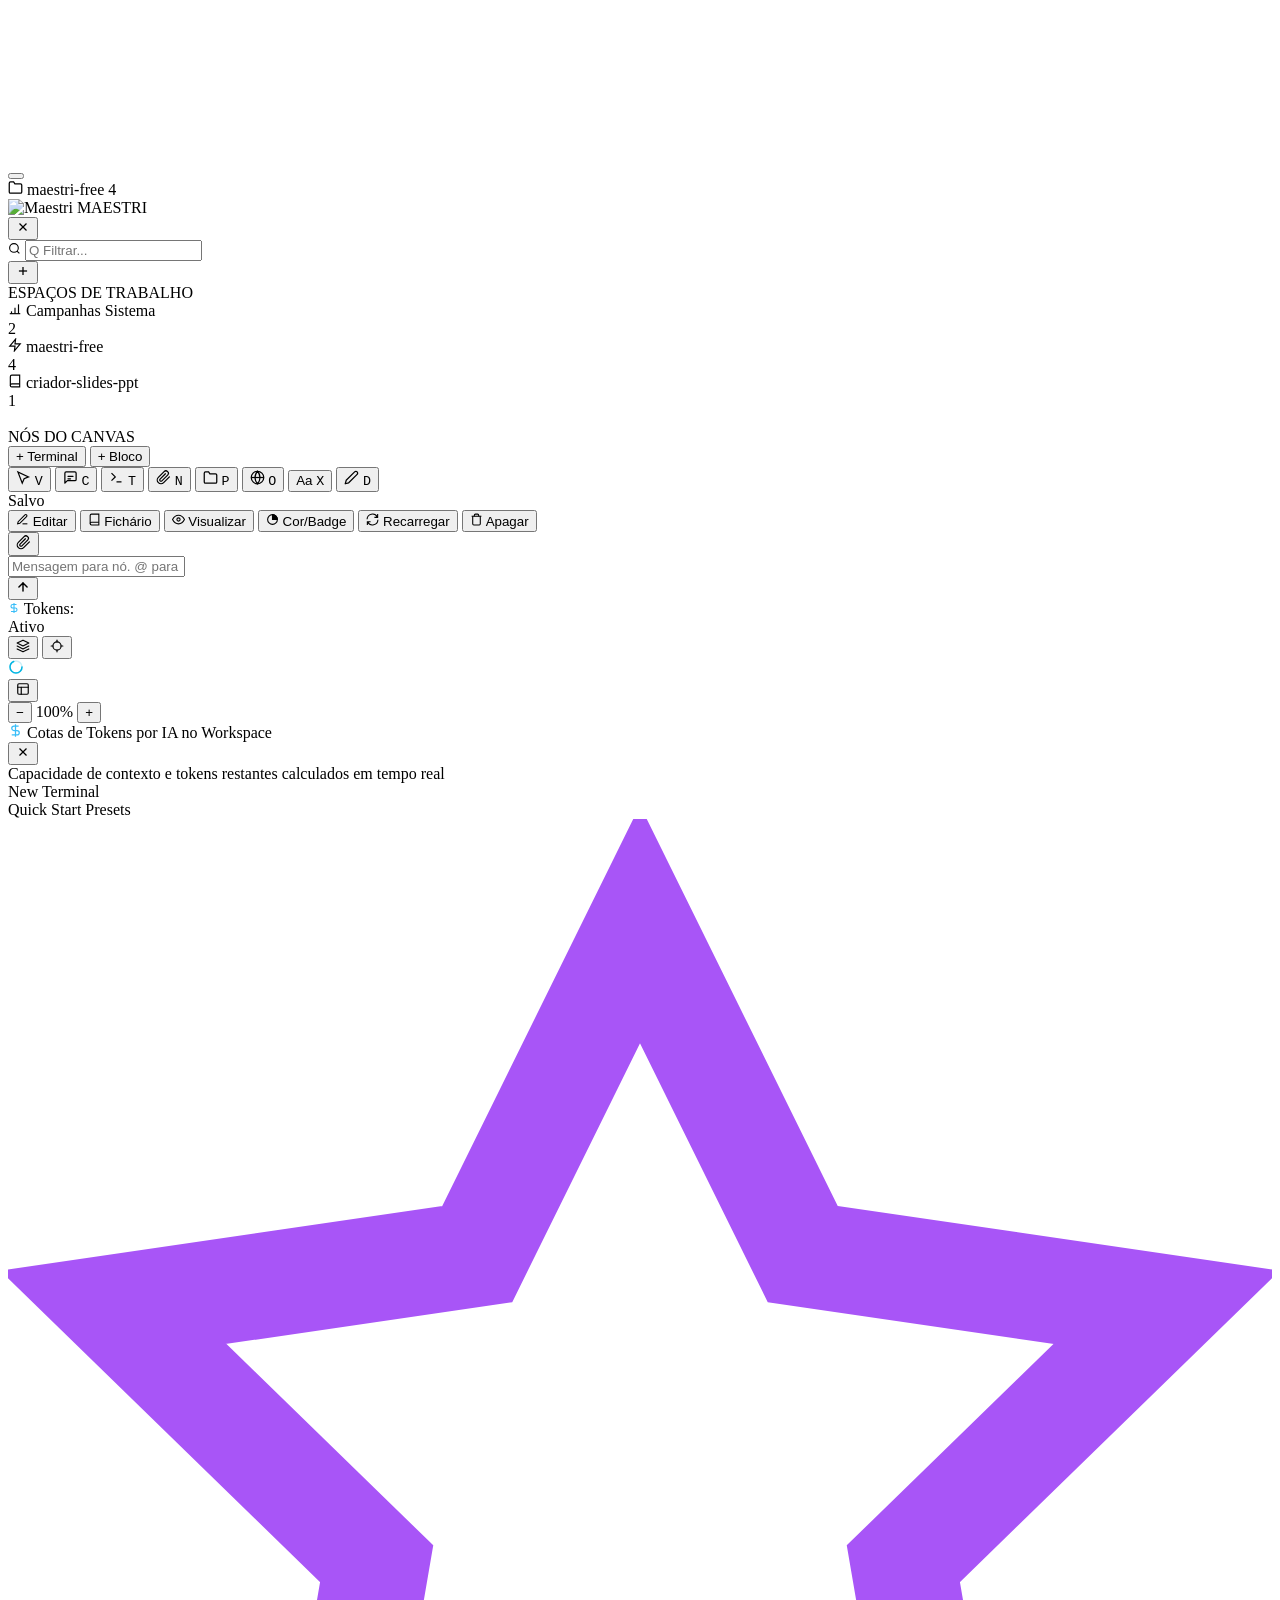
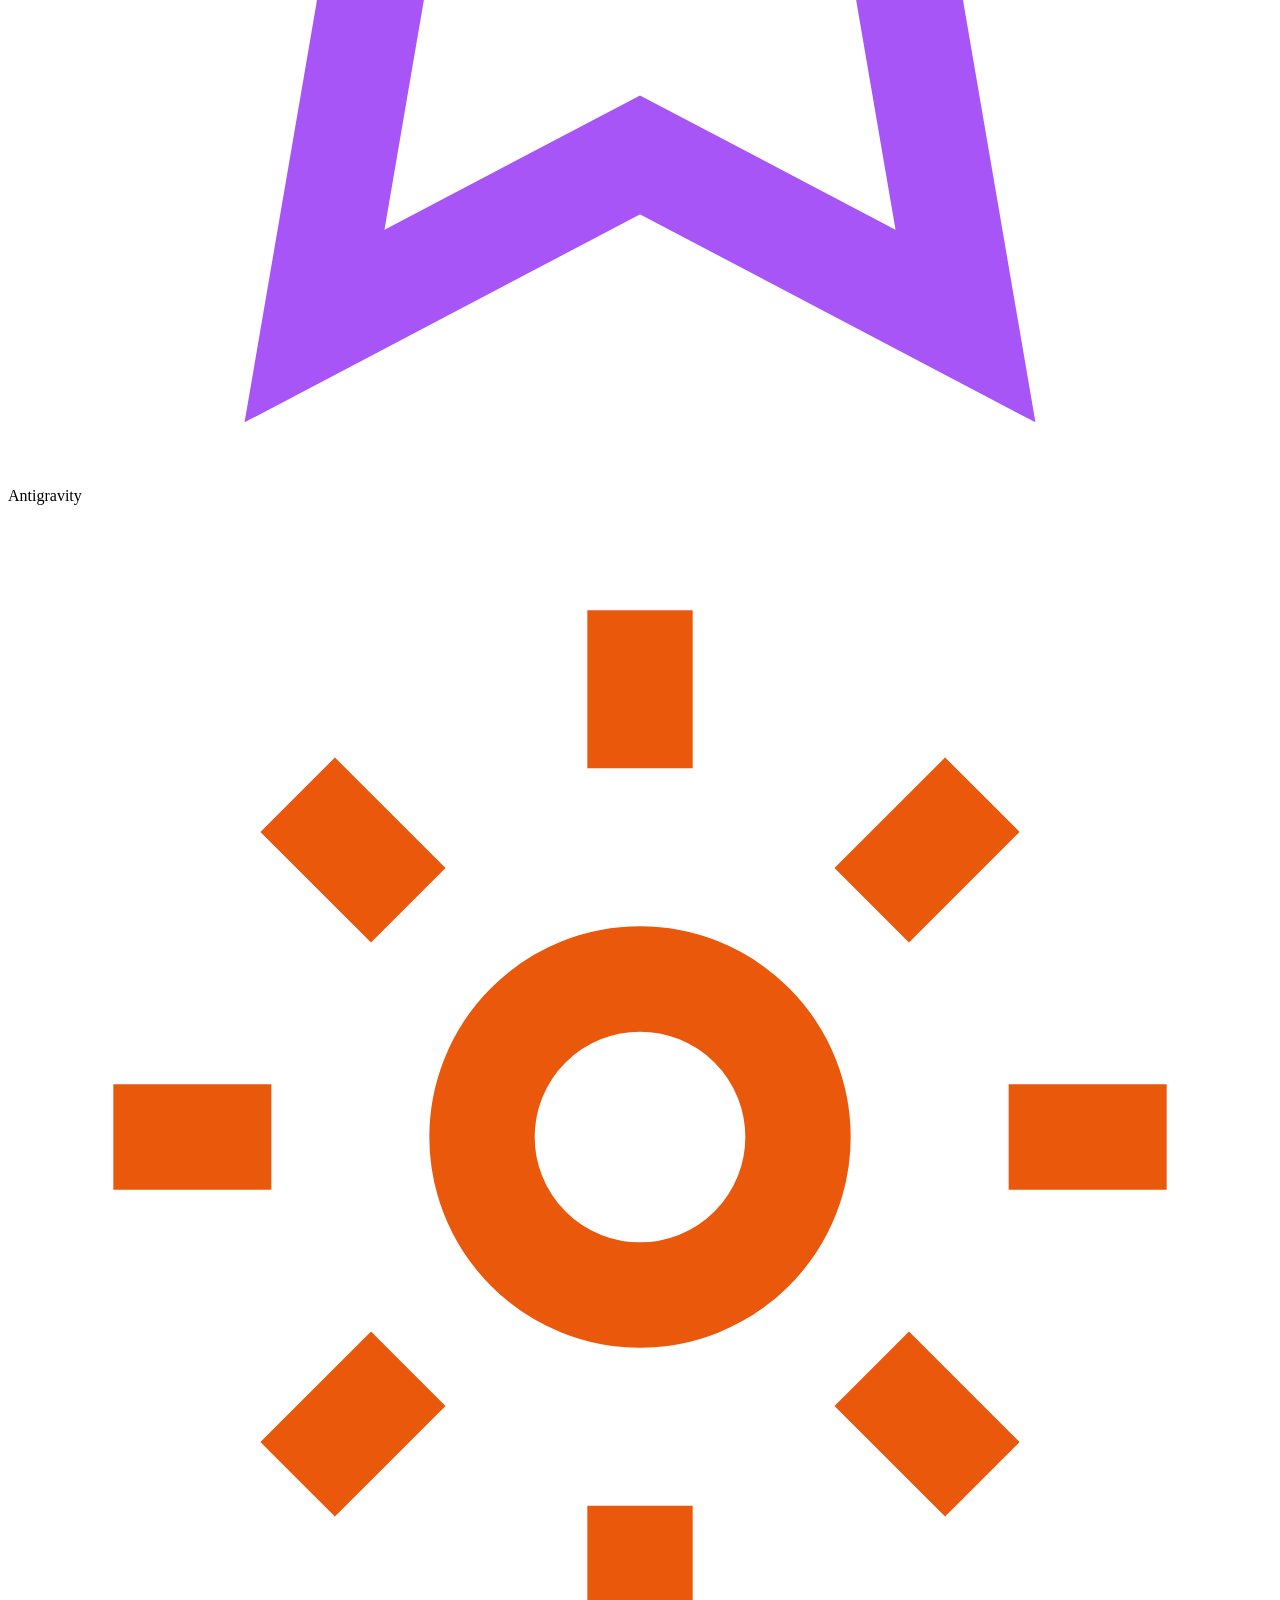
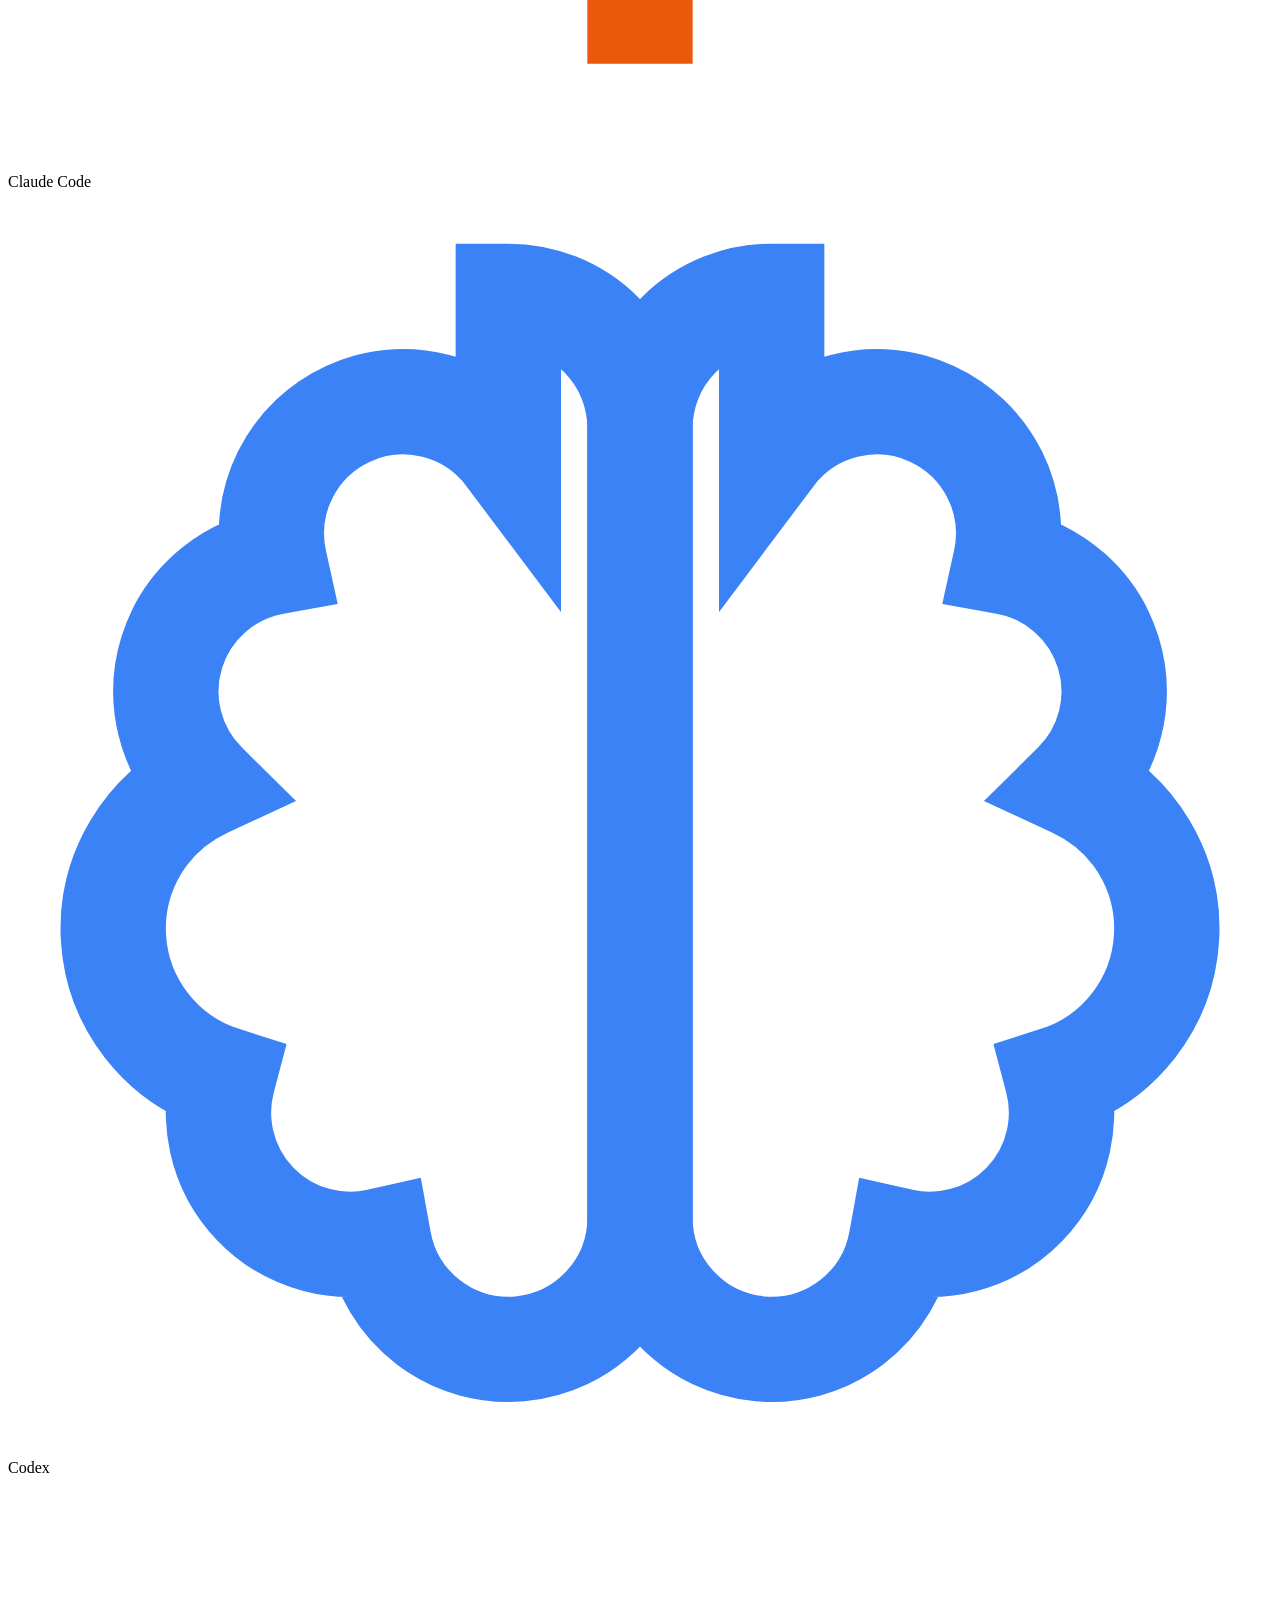
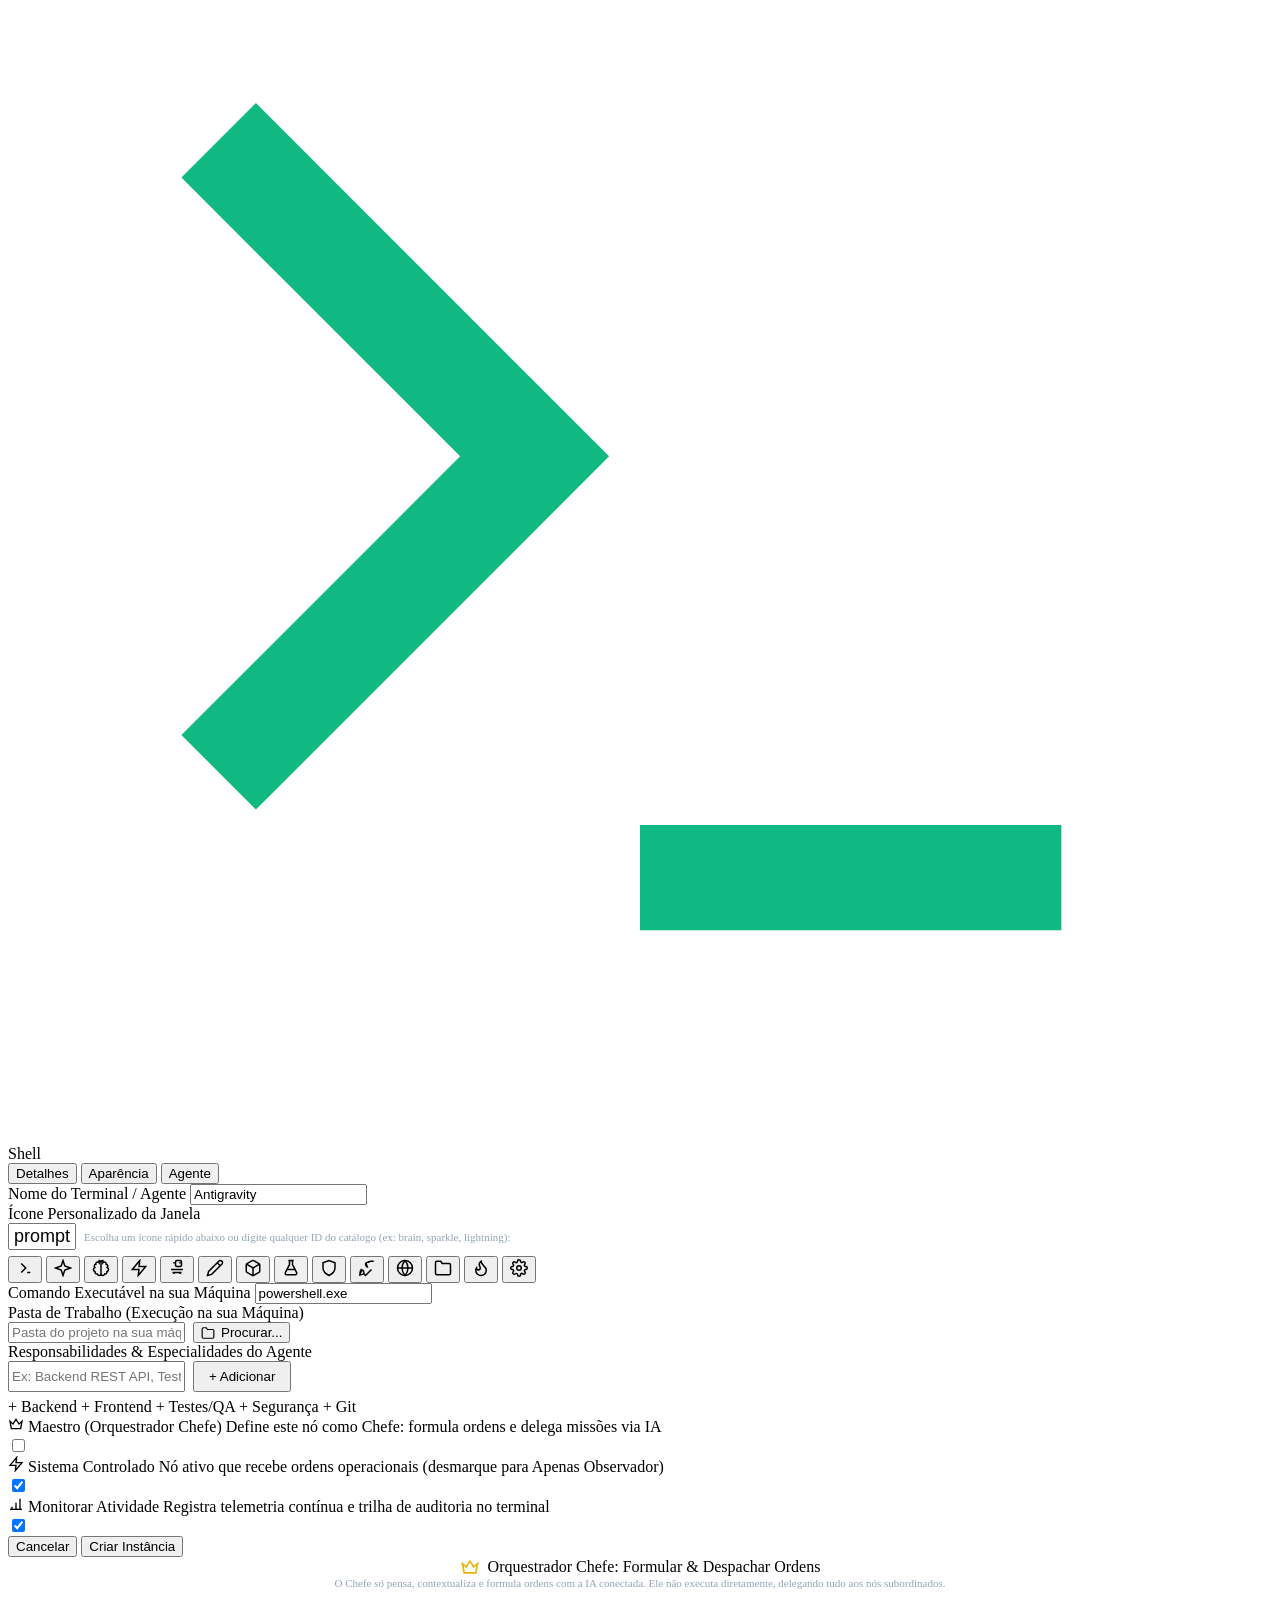
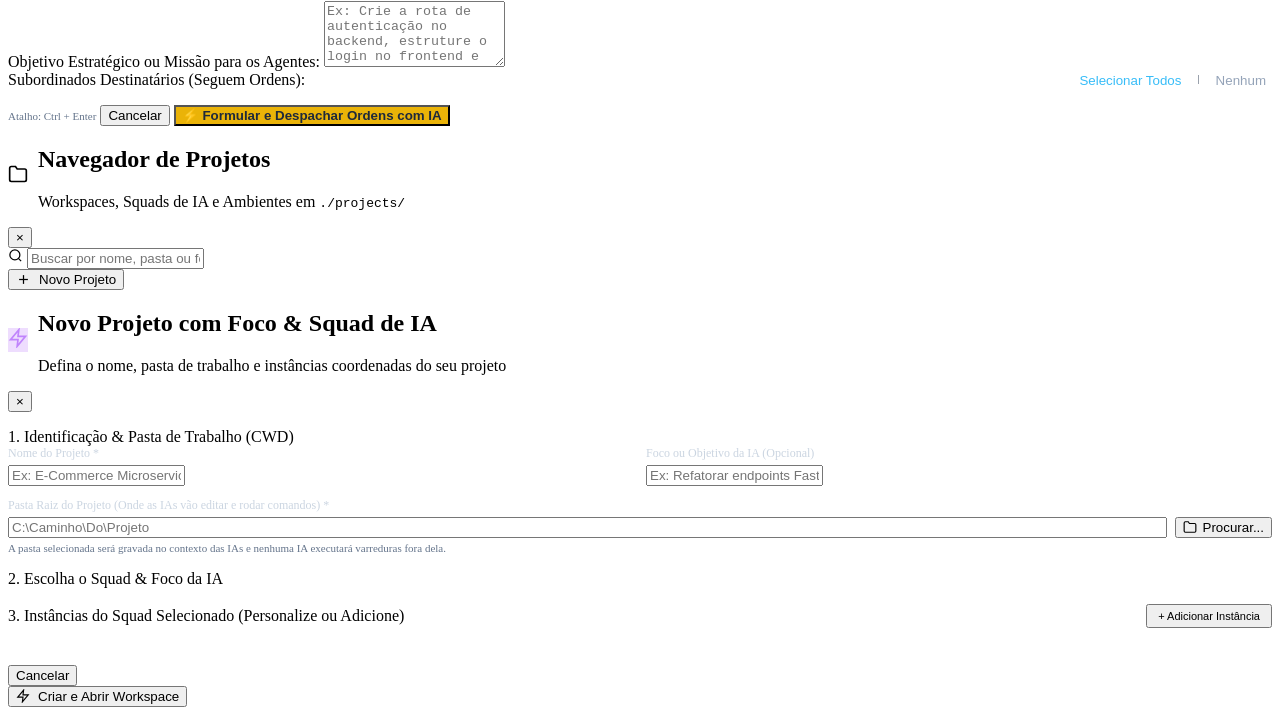
==== commit a2cd6920: "feat(ui): modernizacao profissional v3.8 - padrao anti-slop, tipografia Apple/Linear e atalhos - Err" ====
--- a/frontend/index.html
+++ b/frontend/index.html
@@ -13,8 +13,8 @@
   <link rel="apple-touch-icon" href="/static/icon-192.png?v=3.1">
   <link rel="manifest" href="/manifest.json?v=3.1">
   <meta name="theme-color" content="#0f172a">
-  <link rel="stylesheet" href="/static/css/xterm.css?v=3.6">
-  <link rel="stylesheet" href="/static/css/theme.css?v=3.6">
+  <link rel="stylesheet" href="/static/css/xterm.css?v=3.8">
+  <link rel="stylesheet" href="/static/css/theme.css?v=3.8">
 </head>
 <body>
 
@@ -58,7 +58,7 @@
       <span class="hamburger-bar"></span>
     </button>
     <div id="current-workspace-pill" class="current-workspace-pill" title="Espaço de Trabalho Ativo">
-      <span class="ws-pill-icon">📁</span>
+      <span class="ws-pill-icon"><svg width="15" height="15" viewBox="0 0 24 24" fill="none" stroke="currentColor" stroke-width="2" aria-hidden="true"><path d="M22 19a2 2 0 0 1-2 2H4a2 2 0 0 1-2-2V5a2 2 0 0 1 2-2h5l2 3h9a2 2 0 0 1 2 2z"/></svg></span>
       <span class="ws-pill-name" id="current-project-label">maestri-free</span>
       <span class="ws-pill-badge">4</span>
     </div>
@@ -98,21 +98,21 @@
       <div class="sidebar-workspaces-list" id="sidebar-workspaces-list">
         <div class="workspace-item" data-slug="campanhas-sistema" data-name="Campanhas Sistema">
           <div class="ws-item-left">
-            <span class="ws-item-icon">📊</span>
+            <span class="ws-item-icon"><svg width="14" height="14" viewBox="0 0 24 24" fill="none" stroke="currentColor" stroke-width="2" aria-hidden="true"><line x1="12" y1="20" x2="12" y2="10"/><line x1="18" y1="20" x2="18" y2="4"/><line x1="6" y1="20" x2="6" y2="16"/><line x1="3" y1="20" x2="21" y2="20"/></svg></span>
             <span class="ws-item-name">Campanhas Sistema</span>
           </div>
           <span class="workspace-item-badge badge-red">2</span>
         </div>
         <div class="workspace-item active" data-slug="maestri-free" data-name="maestri-free">
           <div class="ws-item-left">
-            <span class="ws-item-icon">⚡</span>
+            <span class="ws-item-icon"><svg width="14" height="14" viewBox="0 0 24 24" fill="none" stroke="currentColor" stroke-width="2" aria-hidden="true"><polygon points="13 2 3 14 12 14 11 22 21 10 12 10 13 2"/></svg></span>
             <span class="ws-item-name">maestri-free</span>
           </div>
           <span class="workspace-item-badge badge-orange">4</span>
         </div>
         <div class="workspace-item" data-slug="criador-slides-ppt" data-name="criador-slides-ppt">
           <div class="ws-item-left">
-            <span class="ws-item-icon">📑</span>
+            <span class="ws-item-icon"><svg width="14" height="14" viewBox="0 0 24 24" fill="none" stroke="currentColor" stroke-width="2" aria-hidden="true"><path d="M4 19.5A2.5 2.5 0 0 1 6.5 17H20"/><path d="M6.5 2H20v20H6.5A2.5 2.5 0 0 1 4 19.5v-15A2.5 2.5 0 0 1 6.5 2z"/></svg></span>
             <span class="ws-item-name">criador-slides-ppt</span>
           </div>
           <span class="workspace-item-badge badge-orange">1</span>
@@ -142,60 +142,68 @@
   <div class="floating-topbar-wrapper">
     <header class="floating-topbar" id="floating-topbar-pill">
       <!-- 1. Seta (Seleção) -->
-      <button class="toolbar-tool-btn active" id="btn-tool-select" title="Ferramenta Seleção (Ponteiro Seta)">
+      <button class="toolbar-tool-btn active" id="btn-tool-select" title="Ferramenta Seleção (Ponteiro Seta)" data-shortcut="V">
         <svg width="15" height="15" fill="none" stroke="currentColor" stroke-width="2" viewBox="0 0 24 24"><path d="M3 3l7 18 3-7 7-3L3 3z"></path></svg>
+        <kbd class="tool-shortcut">V</kbd>
       </button>
 
       <!-- 2. Chat / Orquestrador -->
-      <button class="toolbar-tool-btn" id="btn-tool-chat" title="Chat / Despachar Mensagem do Orquestrador">
+      <button class="toolbar-tool-btn" id="btn-tool-chat" title="Chat / Despachar Mensagem do Orquestrador" data-shortcut="C">
         <svg width="15" height="15" viewBox="0 0 24 24" fill="none" stroke="currentColor" stroke-width="2" stroke-linecap="round" stroke-linejoin="round">
           <path d="M21 15a2 2 0 0 1-2 2H7l-4 4V5a2 2 0 0 1 2-2h14a2 2 0 0 1 2 2z"></path>
           <line x1="8" y1="10" x2="16" y2="10"></line>
           <line x1="8" y1="14" x2="12" y2="14"></line>
         </svg>
+        <kbd class="tool-shortcut">C</kbd>
       </button>
 
       <!-- 3. Terminal -->
-      <button class="toolbar-tool-btn" id="btn-tool-terminal" title="Novo Terminal">
+      <button class="toolbar-tool-btn" id="btn-tool-terminal" title="Novo Terminal" data-shortcut="T">
         <svg width="15" height="15" fill="none" stroke="currentColor" stroke-width="2" viewBox="0 0 24 24">
           <polyline points="4 17 10 11 4 5"></polyline>
           <line x1="12" y1="19" x2="20" y2="19"></line>
         </svg>
+        <kbd class="tool-shortcut">T</kbd>
       </button>
 
       <!-- 4. Anexo / Fichário -->
-      <button class="toolbar-tool-btn" id="btn-tool-note" title="Anotação de Contexto / Fichário">
+      <button class="toolbar-tool-btn" id="btn-tool-note" title="Anotação de Contexto / Fichário" data-shortcut="N">
         <svg width="15" height="15" viewBox="0 0 24 24" fill="none" stroke="currentColor" stroke-width="2" stroke-linecap="round" stroke-linejoin="round">
           <path d="M21.44 11.05l-9.19 9.19a6 6 0 0 1-8.49-8.49l9.19-9.19a4 4 0 0 1 5.66 5.66l-9.2 9.19a2 2 0 0 1-2.83-2.83l8.49-8.48"></path>
         </svg>
+        <kbd class="tool-shortcut">N</kbd>
       </button>
 
       <!-- 5. Pasta (Projetos & Diretório) -->
-      <button class="toolbar-tool-btn" id="btn-top-projects" title="Pastas & Espaços de Trabalho">
+      <button class="toolbar-tool-btn" id="btn-top-projects" title="Pastas & Espaços de Trabalho" data-shortcut="P">
         <svg width="15" height="15" fill="none" stroke="currentColor" stroke-width="2" viewBox="0 0 24 24">
           <path d="M22 19a2 2 0 0 1-2 2H4a2 2 0 0 1-2-2V5a2 2 0 0 1 2-2h5l2 3h9a2 2 0 0 1 2 2z"></path>
         </svg>
+        <kbd class="tool-shortcut">P</kbd>
       </button>
 
       <!-- 6. Portal Web -->
-      <button class="toolbar-tool-btn" id="btn-tool-portal" title="Portal Web">
+      <button class="toolbar-tool-btn" id="btn-tool-portal" title="Portal Web" data-shortcut="O">
         <svg width="15" height="15" fill="none" stroke="currentColor" stroke-width="2" viewBox="0 0 24 24">
           <circle cx="12" cy="12" r="10"></circle>
           <line x1="2" y1="12" x2="22" y2="12"></line>
           <path d="M12 2a15.3 15.3 0 0 1 4 10 15.3 15.3 0 0 1-4 10 15.3 15.3 0 0 1-4-10 15.3 15.3 0 0 1 4-10z"></path>
         </svg>
+        <kbd class="tool-shortcut">O</kbd>
       </button>
 
       <!-- 7. Aa (Texto / Rótulo) -->
-      <button class="toolbar-tool-btn" id="btn-tool-text" title="Texto & Rótulo">
+      <button class="toolbar-tool-btn" id="btn-tool-text" title="Texto & Rótulo" data-shortcut="X">
         <span class="tool-typography-icon">Aa</span>
+        <kbd class="tool-shortcut">X</kbd>
       </button>
 
       <!-- 8. Caneta (Desenho / Bloco de Diagrama) -->
-      <button class="toolbar-tool-btn" id="btn-tool-diagram" title="Desenho & Bloco de Diagrama">
+      <button class="toolbar-tool-btn" id="btn-tool-diagram" title="Desenho & Bloco de Diagrama" data-shortcut="D">
         <svg width="15" height="15" viewBox="0 0 24 24" fill="none" stroke="currentColor" stroke-width="2" stroke-linecap="round" stroke-linejoin="round">
           <path d="M17 3a2.828 2.828 0 1 1 4 4L7.5 20.5 2 22l1.5-5.5L17 3z"></path>
         </svg>
+        <kbd class="tool-shortcut">D</kbd>
       </button>
 
       <div class="topbar-tool-divider"></div>
@@ -254,19 +262,19 @@
     </button>
   </div>
 
+  <!-- Active AIs Token Pool Indicator (Frosted Glass Capsule) - Canto Inferior Esquerdo -->
+  <div id="ai-tokens-capsule" class="ai-tokens-capsule" title="Clique para ver o consumo e cota de tokens por IA">
+    <div class="ai-tokens-title">
+      <svg width="12" height="12" viewBox="0 0 24 24" fill="none" stroke="#38bdf8" stroke-width="2.2"><path d="M12 2v20M17 5H9.5a3.5 3.5 0 0 0 0 7h5a3.5 3.5 0 0 1 0 7H6"></path></svg>
+      <span>Tokens:</span>
+    </div>
+    <div id="ai-tokens-pills" class="ai-tokens-pills">
+      <span class="token-loading-text">Ativo</span>
+    </div>
+  </div>
+
   <!-- Mini Dock HUD no canto inferior direito (Print 1) -->
   <div class="mini-dock-hud-wrapper">
-    <!-- Active AIs Token Pool Indicator (Frosted Glass Capsule) -->
-    <div id="ai-tokens-capsule" class="ai-tokens-capsule" title="Clique para ver o consumo e cota de tokens por IA">
-      <div class="ai-tokens-title">
-        <svg width="12" height="12" viewBox="0 0 24 24" fill="none" stroke="#38bdf8" stroke-width="2.2"><path d="M12 2v20M17 5H9.5a3.5 3.5 0 0 0 0 7h5a3.5 3.5 0 0 1 0 7H6"></path></svg>
-        <span>Tokens:</span>
-      </div>
-      <div id="ai-tokens-pills" class="ai-tokens-pills">
-        <span class="token-loading-text">Ativo</span>
-      </div>
-    </div>
-
     <div class="mini-dock-hud" id="mini-dock-hud">
       <!-- 1. Camadas -->
       <button id="btn-hud-layers" class="hud-btn" title="Camadas & Conexões">
@@ -327,7 +335,7 @@
         <svg width="15" height="15" viewBox="0 0 24 24" fill="none" stroke="#38bdf8" stroke-width="2"><path d="M12 2v20M17 5H9.5a3.5 3.5 0 0 0 0 7h5a3.5 3.5 0 0 1 0 7H6"></path></svg>
         <span>Cotas de Tokens por IA no Workspace</span>
       </div>
-      <button id="btn-close-tokens-popover" class="tokens-popover-close">✕</button>
+      <button id="btn-close-tokens-popover" class="tokens-popover-close"><svg width="14" height="14" viewBox="0 0 24 24" fill="none" stroke="currentColor" stroke-width="2" aria-hidden="true"><line x1="18" y1="6" x2="6" y2="18"></line><line x1="6" y1="6" x2="18" y2="18"></line></svg></button>
     </div>
     <div id="tokens-popover-list" class="tokens-popover-list"></div>
     <div class="tokens-popover-footer">
@@ -377,25 +385,24 @@
         <div class="form-group">
           <label>Ícone Personalizado da Janela</label>
           <div style="display: flex; gap: 8px; align-items: center; margin-bottom: 6px;">
-            <input type="text" id="input-term-icon" class="form-input" style="width: 60px; text-align: center; font-size: 18px;" value="💻">
-            <span style="font-size: 11px; color: #94a3b8;">Escolha um ícone rápido abaixo ou digite qualquer emoji:</span>
+            <input type="text" id="input-term-icon" class="form-input" style="width: 60px; text-align: center; font-size: 18px;" value="prompt">
+            <span style="font-size: 11px; color: #94a3b8;">Escolha um ícone rápido abaixo ou digite qualquer ID do catálogo (ex: brain, sparkle, lightning):</span>
           </div>
           <div class="quick-icon-grid" id="quick-icon-picker">
-            <button type="button" class="quick-icon-btn active" data-icon="💻">💻</button>
-            <button type="button" class="quick-icon-btn" data-icon="👑">👑</button>
-            <button type="button" class="quick-icon-btn" data-icon="✨">✨</button>
-            <button type="button" class="quick-icon-btn" data-icon="🧠">🧠</button>
-            <button type="button" class="quick-icon-btn" data-icon="⚡">⚡</button>
-            <button type="button" class="quick-icon-btn" data-icon="🤖">🤖</button>
-            <button type="button" class="quick-icon-btn" data-icon="🎨">🎨</button>
-            <button type="button" class="quick-icon-btn" data-icon="📦">📦</button>
-            <button type="button" class="quick-icon-btn" data-icon="🧪">🧪</button>
-            <button type="button" class="quick-icon-btn" data-icon="🛡️">🛡️</button>
-            <button type="button" class="quick-icon-btn" data-icon="🚀">🚀</button>
-            <button type="button" class="quick-icon-btn" data-icon="🌐">🌐</button>
-            <button type="button" class="quick-icon-btn" data-icon="📁">📁</button>
-            <button type="button" class="quick-icon-btn" data-icon="🔥">🔥</button>
-            <button type="button" class="quick-icon-btn" data-icon="⚙️">⚙️</button>
+            <button type="button" class="quick-icon-btn active" data-icon="prompt"><svg width="18" height="18" viewBox="0 0 24 24" fill="none" stroke="currentColor" stroke-width="2" aria-hidden="true"><path d="m7 6 6 6-6 6"/><line x1="15" y1="18" x2="19" y2="18"/></svg></button>
+            <button type="button" class="quick-icon-btn" data-icon="sparkle"><svg width="18" height="18" viewBox="0 0 24 24" fill="none" stroke="currentColor" stroke-width="2" aria-hidden="true"><path d="M12 2l2.4 7.2L22 12l-7.6 2.8L12 22l-2.4-7.2L2 12l7.6-2.8z"/></svg></button>
+            <button type="button" class="quick-icon-btn" data-icon="brain"><svg width="18" height="18" viewBox="0 0 24 24" fill="none" stroke="currentColor" stroke-width="2" aria-hidden="true"><path d="M9.5 2A2.5 2.5 0 0 1 12 4.5v15a2.5 2.5 0 0 1-4.96.44 2.5 2.5 0 0 1-2.96-3.08 3 3 0 0 1-.34-5.58 2.5 2.5 0 0 1 1.32-4.24 2.5 2.5 0 0 1 4.44-2.04zm5 0A2.5 2.5 0 0 0 12 4.5v15a2.5 2.5 0 0 0 4.96.44 2.5 2.5 0 0 0 2.96-3.08 3 3 0 0 0 .34-5.58 2.5 2.5 0 0 0-1.32-4.24 2.5 2.5 0 0 0-4.44-2.04z"/></svg></button>
+            <button type="button" class="quick-icon-btn" data-icon="lightning"><svg width="18" height="18" viewBox="0 0 24 24" fill="none" stroke="currentColor" stroke-width="2" aria-hidden="true"><polygon points="13 2 3 14 12 14 11 22 21 10 12 10 13 2"/></svg></button>
+            <button type="button" class="quick-icon-btn" data-icon="bot"><svg width="18" height="18" viewBox="0 0 24 24" fill="none" stroke="currentColor" stroke-width="2" aria-hidden="true"><path d="M12 2a2 2 0 0 0-2 2v4a2 2 0 0 0 2 2h4a2 2 0 0 0 2-2V4a2 2 0 0 0-2-2h-4Z"/><path d="M4 14h16"/><path d="M6 18h12"/><path d="M8 6v-2"/><path d="M16 6v-2"/><path d="M8 18v2"/><path d="M16 18v2"/></svg></button>
+            <button type="button" class="quick-icon-btn" data-icon="brush"><svg width="18" height="18" viewBox="0 0 24 24" fill="none" stroke="currentColor" stroke-width="2" aria-hidden="true"><path d="M17 3a2.85 2.83 0 1 1 4 4L7.5 20.5 2 22l1.5-5.5Z"/><path d="m15 5 4 4"/></svg></button>
+            <button type="button" class="quick-icon-btn" data-icon="package"><svg width="18" height="18" viewBox="0 0 24 24" fill="none" stroke="currentColor" stroke-width="2" aria-hidden="true"><path d="M21 16V8a2 2 0 0 0-1-1.73l-7-4a2 2 0 0 0-2 0l-7 4A2 2 0 0 0 3 8v8a2 2 0 0 0 1 1.73l7 4a2 2 0 0 0 2 0l7-4A2 2 0 0 0 21 16z"/><polyline points="3.27 6.96 12 12.01 20.73 6.96"/><line x1="12" y1="22.08" x2="12" y2="12"/></svg></button>
+            <button type="button" class="quick-icon-btn" data-icon="flask"><svg width="18" height="18" viewBox="0 0 24 24" fill="none" stroke="currentColor" stroke-width="2" aria-hidden="true"><path d="M10 2v5.5L4.47 18.2a2 2 0 0 0 1.73 2.8h11.6a2 2 0 0 0 1.73-2.8L14 7.5V2"/><line x1="8.5" y1="2" x2="15.5" y2="2"/><line x1="7" y1="14" x2="17" y2="14"/></svg></button>
+            <button type="button" class="quick-icon-btn" data-icon="shield"><svg width="18" height="18" viewBox="0 0 24 24" fill="none" stroke="currentColor" stroke-width="2" aria-hidden="true"><path d="M12 22s8-4 8-10V5l-8-3-8 3v7c0 6 8 10 8 10z"/></svg></button>
+            <button type="button" class="quick-icon-btn" data-icon="rocket"><svg width="18" height="18" viewBox="0 0 24 24" fill="none" stroke="currentColor" stroke-width="2" aria-hidden="true"><path d="M4.5 16.5c-1.5 1.26-2 5-2 5s3.74-.5 5-2c1.26-1.5-.5-5-2-5z"/><path d="M10.5 5.5c1.5-1.26 5-2 5-2s-3.74.5-5 2c-1.26 1.5.5 5 2 5z"/><path d="M7 19l3 3 8-8"/><path d="M3 21v-4c0-1.5.7-3 2-3.5"/><path d="M21 3h-4c-1.5 0-3 .7-3.5 2"/></svg></button>
+            <button type="button" class="quick-icon-btn" data-icon="globe"><svg width="18" height="18" viewBox="0 0 24 24" fill="none" stroke="currentColor" stroke-width="2" aria-hidden="true"><circle cx="12" cy="12" r="10"/><line x1="2" y1="12" x2="22" y2="12"/><path d="M12 2a15.3 15.3 0 0 1 4 10 15.3 15.3 0 0 1-4 10 15.3 15.3 0 0 1-4-10 15.3 15.3 0 0 1 4-10z"/></svg></button>
+            <button type="button" class="quick-icon-btn" data-icon="folder"><svg width="18" height="18" viewBox="0 0 24 24" fill="none" stroke="currentColor" stroke-width="2" aria-hidden="true"><path d="M22 19a2 2 0 0 1-2 2H4a2 2 0 0 1-2-2V5a2 2 0 0 1 2-2h5l2 3h9a2 2 0 0 1 2 2z"/></svg></button>
+            <button type="button" class="quick-icon-btn" data-icon="flame"><svg width="18" height="18" viewBox="0 0 24 24" fill="none" stroke="currentColor" stroke-width="2" aria-hidden="true"><path d="M8.5 14.5A2.5 2.5 0 0 0 11 12c0-1.38-.5-2-1-3-1.072-2.143-.224-4.054 2-6 .5 2.5 2 4.9 4 6.5 2 1.6 3 3.5 3 5.5a7 7 0 1 1-14 0c0-1.153.433-2.294 1-3a2.5 2.5 0 0 0 2.5 2.5z"/></svg></button>
+            <button type="button" class="quick-icon-btn" data-icon="gear"><svg width="18" height="18" viewBox="0 0 24 24" fill="none" stroke="currentColor" stroke-width="2" aria-hidden="true"><circle cx="12" cy="12" r="3"/><path d="M19.4 15a1.65 1.65 0 0 0 .33 1.82l.06.06a2 2 0 0 1 0 2.83 2 2 0 0 1-2.83 0l-.06-.06a1.65 1.65 0 0 0-1.82-.33 1.65 1.65 0 0 0-1 1.51V21a2 2 0 0 1-2 2 2 2 0 0 1-2-2v-.09A1.65 1.65 0 0 0 9 19.4a1.65 1.65 0 0 0-1.82.33l-.06.06a2 2 0 0 1-2.83 0 2 2 0 0 1 0-2.83l.06-.06a1.65 1.65 0 0 0 .33-1.82 1.65 1.65 0 0 0-1.51-1H3a2 2 0 0 1-2-2 2 2 0 0 1 2-2h.09A1.65 1.65 0 0 0 4.6 9a1.65 1.65 0 0 0-.33-1.82l-.06-.06a2 2 0 0 1 0-2.83 2 2 0 0 1 2.83 0l.06.06a1.65 1.65 0 0 0 1.82.33H9a1.65 1.65 0 0 0 1-1.51V3a2 2 0 0 1 2-2 2 2 0 0 1 2 2v.09a1.65 1.65 0 0 0 1 1.51 1.65 1.65 0 0 0 1.82-.33l.06-.06a2 2 0 0 1 2.83 0 2 2 0 0 1 0 2.83l-.06.06a1.65 1.65 0 0 0-.33 1.82V9a1.65 1.65 0 0 0 1.51 1H21a2 2 0 0 1 2 2 2 2 0 0 1-2 2h-.09a1.65 1.65 0 0 0-1.51 1z"/></svg></button>
           </div>
         </div>
 
@@ -408,7 +415,7 @@
           <label>Pasta de Trabalho (Execução na sua Máquina)</label>
           <div style="display: flex; gap: 8px;">
             <input type="text" id="input-term-cwd" class="form-input" placeholder="Pasta do projeto na sua máquina">
-            <button type="button" id="btn-browse-cwd" class="btn-secondary" style="white-space: nowrap;">📂 Procurar...</button>
+            <button type="button" id="btn-browse-cwd" class="btn-secondary" style="white-space: nowrap; display: flex; align-items: center; gap: 6px;"><svg width="14" height="14" viewBox="0 0 24 24" fill="none" stroke="currentColor" stroke-width="2" aria-hidden="true"><path d="M22 19a2 2 0 0 1-2 2H4a2 2 0 0 1-2-2V5a2 2 0 0 1 2-2h5l2 3h9a2 2 0 0 1 2 2z"/></svg><span>Procurar...</span></button>
           </div>
         </div>
 
@@ -431,7 +438,7 @@
         <!-- Toggles iOS azuis: Maestro, Monitorar Atividade & Controlado (Print 3 e 5) -->
         <div class="ios-toggle-row">
           <div class="ios-toggle-info">
-            <span class="ios-toggle-title">👑 Maestro (Orquestrador Chefe)</span>
+            <span class="ios-toggle-title"><svg width="16" height="16" viewBox="0 0 24 24" fill="none" stroke="currentColor" stroke-width="2" aria-hidden="true"><path d="M3 8l4.5 4L12 5l4.5 7L21 8l-2 11H5z"/></svg> Maestro (Orquestrador Chefe)</span>
             <span class="ios-toggle-desc">Define este nó como Chefe: formula ordens e delega missões via IA</span>
           </div>
           <label class="ios-switch">
@@ -442,7 +449,7 @@
 
         <div class="ios-toggle-row">
           <div class="ios-toggle-info">
-            <span class="ios-toggle-title">⚡ Sistema Controlado</span>
+            <span class="ios-toggle-title"><svg width="16" height="16" viewBox="0 0 24 24" fill="none" stroke="currentColor" stroke-width="2" aria-hidden="true"><polygon points="13 2 3 14 12 14 11 22 21 10 12 10 13 2"/></svg> Sistema Controlado</span>
             <span class="ios-toggle-desc">Nó ativo que recebe ordens operacionais (desmarque para Apenas Observador)</span>
           </div>
           <label class="ios-switch">
@@ -453,7 +460,7 @@
 
         <div class="ios-toggle-row">
           <div class="ios-toggle-info">
-            <span class="ios-toggle-title">📊 Monitorar Atividade</span>
+            <span class="ios-toggle-title"><svg width="16" height="16" viewBox="0 0 24 24" fill="none" stroke="currentColor" stroke-width="2" aria-hidden="true"><line x1="12" y1="20" x2="12" y2="10"/><line x1="18" y1="20" x2="18" y2="4"/><line x1="6" y1="20" x2="6" y2="16"/><line x1="3" y1="20" x2="21" y2="20"/></svg> Monitorar Atividade</span>
             <span class="ios-toggle-desc">Registra telemetria contínua e trilha de auditoria no terminal</span>
           </div>
           <label class="ios-switch">
@@ -592,13 +599,13 @@
           <label>Presets Rápidos de System Prompt</label>
           <select id="select-agent-preset-prompt" class="form-input">
             <option value="">— Selecionar um preset —</option>
-            <option value="senior-dev">🧑‍💻 Engenheiro Sênior (TypeScript, Testes, Clean Code)</option>
-            <option value="architect">🏗️ Arquiteto de Sistemas (Design, Trade-offs, ADRs)</option>
-            <option value="security">🔒 Auditoria de Segurança (OWASP, Threat Modeling)</option>
-            <option value="devops">⚙️ DevOps & SRE (CI/CD, Observabilidade, Infra)</option>
-            <option value="code-review">👀 Code Reviewer (Padrões, Bugs, Performance)</option>
-            <option value="orchestrator">👑 Orquestrador Chefe (Pensa, Delegia, Não Executa)</option>
-            <option value="deep-reasoning">🧠 Raciocínio Profundo (Chain-of-Thought, Step-by-Step)</option>
+            <option value="senior-dev"><svg width="14" height="14" viewBox="0 0 24 24" fill="none" stroke="currentColor" stroke-width="2" aria-hidden="true"><path d="M20 21v-2a4 4 0 0 0-4-4H8a4 4 0 0 0-4 4v2"/><circle cx="12" cy="7" r="4"/></svg> Engenheiro Sênior (TypeScript, Testes, Clean Code)</option>
+            <option value="architect"><svg width="14" height="14" viewBox="0 0 24 24" fill="none" stroke="currentColor" stroke-width="2" aria-hidden="true"><polygon points="12 2 2 7 12 12 22 7 12 2"/><polyline points="2 17 12 22 22 17"/><polyline points="2 12 12 17 22 12"/></svg> Arquiteto de Sistemas (Design, Trade-offs, ADRs)</option>
+            <option value="security"><svg width="14" height="14" viewBox="0 0 24 24" fill="none" stroke="currentColor" stroke-width="2" aria-hidden="true"><path d="M12 22s8-4 8-10V5l-8-3-8 3v7c0 6 8 10 8 10z"/><polyline points="9 12 11 14 15 10"/></svg> Auditoria de Segurança (OWASP, Threat Modeling)</option>
+            <option value="devops"><svg width="14" height="14" viewBox="0 0 24 24" fill="none" stroke="currentColor" stroke-width="2" aria-hidden="true"><circle cx="12" cy="12" r="3"/><path d="M19.4 15a1.65 1.65 0 0 0 .33 1.82l.06.06a2 2 0 0 1 0 2.83 2 2 0 0 1-2.83 0l-.06-.06a1.65 1.65 0 0 0-1.82-.33 1.65 1.65 0 0 0-1 1.51V21a2 2 0 0 1-2 2 2 2 0 0 1-2-2v-.09A1.65 1.65 0 0 0 9 19.4a1.65 1.65 0 0 0-1.82.33l-.06.06a2 2 0 0 1-2.83 0 2 2 0 0 1 0-2.83l.06-.06a1.65 1.65 0 0 0 .33-1.82 1.65 1.65 0 0 0-1.51-1H3a2 2 0 0 1-2-2 2 2 0 0 1 2-2h.09A1.65 1.65 0 0 0 4.6 9a1.65 1.65 0 0 0-.33-1.82l-.06-.06a2 2 0 0 1 0-2.83 2 2 0 0 1 2.83 0l.06.06a1.65 1.65 0 0 0 1.82.33H9a1.65 1.65 0 0 0 1-1.51V3a2 2 0 0 1 2-2 2 2 0 0 1 2 2v.09a1.65 1.65 0 0 0 1 1.51 1.65 1.65 0 0 0 1.82-.33l.06-.06a2 2 0 0 1 2.83 0 2 2 0 0 1 0 2.83l-.06.06a1.65 1.65 0 0 0-.33 1.82V9a1.65 1.65 0 0 0 1.51 1H21a2 2 0 0 1 2 2 2 2 0 0 1-2 2h-.09a1.65 1.65 0 0 0-1.51 1z"/></svg> DevOps & SRE (CI/CD, Observabilidade, Infra)</option>
+            <option value="code-review"><svg width="14" height="14" viewBox="0 0 24 24" fill="none" stroke="currentColor" stroke-width="2" aria-hidden="true"><path d="M1 12s4-8 11-8 11 8 11 8-4 8-11 8-11-8-11-8z"/><circle cx="12" cy="12" r="3"/></svg> Code Reviewer (Padrões, Bugs, Performance)</option>
+            <option value="orchestrator"><svg width="14" height="14" viewBox="0 0 24 24" fill="none" stroke="currentColor" stroke-width="2" aria-hidden="true"><path d="M3 8l4.5 4L12 5l4.5 7L21 8l-2 11H5z"/></svg> Orquestrador Chefe (Pensa, Delegia, Não Executa)</option>
+            <option value="deep-reasoning"><svg width="14" height="14" viewBox="0 0 24 24" fill="none" stroke="currentColor" stroke-width="2" aria-hidden="true"><path d="M9.5 2A2.5 2.5 0 0 1 12 4.5v15a2.5 2.5 0 0 1-4.96.44 2.5 2.5 0 0 1-2.96-3.08 3 3 0 0 1-.34-5.58 2.5 2.5 0 0 1 1.32-4.24 2.5 2.5 0 0 1 4.44-2.04zm5 0A2.5 2.5 0 0 0 12 4.5v15a2.5 2.5 0 0 0 4.96.44 2.5 2.5 0 0 0 2.96-3.08 3 3 0 0 0 .34-5.58 2.5 2.5 0 0 0-1.32-4.24 2.5 2.5 0 0 0-4.44-2.04z"/></svg> Raciocínio Profundo (Chain-of-Thought, Step-by-Step)</option>
           </select>
         </div>
 
@@ -618,7 +625,7 @@
   <div id="orchestrator-modal-overlay" class="modal-overlay">
     <div class="modal-window orchestrator-modal">
       <div class="modal-title" style="display: flex; align-items: center; justify-content: center; gap: 8px;">
-        <span style="font-size: 20px;">👑</span>
+        <svg width="20" height="20" viewBox="0 0 24 24" fill="none" stroke="#eab308" stroke-width="2" aria-hidden="true"><path d="M3 8l4.5 4L12 5l4.5 7L21 8l-2 11H5z"/></svg>
         <span id="orch-modal-title">Orquestrador Chefe: Formular & Despachar Ordens</span>
       </div>
       <div class="quick-start-label" id="orch-modal-subtitle" style="text-align: center; font-size: 11px; color: #94a3b8; margin-bottom: 12px;">
@@ -658,7 +665,7 @@
       <div class="projects-browser-header">
         <div class="projects-browser-title-box">
           <div style="display: flex; align-items: center; gap: 10px;">
-            <div class="projects-browser-icon-badge">📁</div>
+            <div class="projects-browser-icon-badge"><svg width="20" height="20" viewBox="0 0 24 24" fill="none" stroke="currentColor" stroke-width="2" aria-hidden="true"><path d="M22 19a2 2 0 0 1-2 2H4a2 2 0 0 1-2-2V5a2 2 0 0 1 2-2h5l2 3h9a2 2 0 0 1 2 2z"/></svg></div>
             <div>
               <h2 class="projects-modal-title">Navegador de Projetos</h2>
               <p class="projects-modal-subtitle">Workspaces, Squads de IA e Ambientes em <code>./projects/</code></p>
@@ -690,7 +697,7 @@
     <div class="modal-window project-wizard-modal">
       <div class="projects-browser-title-box" style="margin-bottom: 16px;">
         <div style="display: flex; align-items: center; gap: 10px;">
-          <div class="projects-browser-icon-badge" style="background: rgba(168, 85, 247, 0.2); border-color: rgba(168, 85, 247, 0.4); color: #c084fc;">🚀</div>
+          <div class="projects-browser-icon-badge" style="background: rgba(168, 85, 247, 0.2); border-color: rgba(168, 85, 247, 0.4); color: #c084fc;"><svg width="20" height="20" viewBox="0 0 24 24" fill="none" stroke="currentColor" stroke-width="2" aria-hidden="true"><polygon points="13 2 3 14 12 14 11 22 21 10 12 10 13 2"/></svg></div>
           <div>
             <h2 class="projects-modal-title">Novo Projeto com Foco & Squad de IA</h2>
             <p class="projects-modal-subtitle">Defina o nome, pasta de trabalho e instâncias coordenadas do seu projeto</p>
@@ -718,8 +725,8 @@
           <div style="display: flex; gap: 8px;">
             <input type="text" id="wizard-proj-cwd" class="form-input" placeholder="C:\Caminho\Do\Projeto" style="flex: 1;" required>
             <button type="button" id="btn-wizard-browse-cwd" class="btn-secondary" style="display: flex; align-items: center; gap: 6px; white-space: nowrap;">
-              <svg width="14" height="14" viewBox="0 0 24 24" fill="none" stroke="currentColor" stroke-width="2"><path d="M22 19a2 2 0 0 1-2 2H4a2 2 0 0 1-2-2V5a2 2 0 0 1 2-2h5l2 3h9a2 2 0 0 1 2 2z"></path></svg>
-              <span>📁 Procurar...</span>
+              <svg width="14" height="14" viewBox="0 0 24 24" fill="none" stroke="currentColor" stroke-width="2" aria-hidden="true"><path d="M22 19a2 2 0 0 1-2 2H4a2 2 0 0 1-2-2V5a2 2 0 0 1 2-2h5l2 3h9a2 2 0 0 1 2 2z"/></path></svg>
+              <span>Procurar...</span>
             </button>
           </div>
           <span class="field-hint" style="font-size: 11px; color: #64748b; margin-top: 4px; display: block;">A pasta selecionada será gravada no contexto das IAs e nenhuma IA executará varreduras fora dela.</span>
@@ -750,22 +757,23 @@
       <div class="modal-actions" style="margin-top: 20px; border-top: 1px solid rgba(255,255,255,0.08); padding-top: 16px;">
         <button id="btn-wizard-cancel" class="btn-secondary">Cancelar</button>
         <button id="btn-wizard-submit" class="btn-primary" style="display: flex; align-items: center; gap: 8px;">
-          <span>🚀 Criar e Abrir Workspace</span>
+          <svg width="14" height="14" viewBox="0 0 24 24" fill="none" stroke="currentColor" stroke-width="2" aria-hidden="true"><polygon points="13 2 3 14 12 14 11 22 21 10 12 10 13 2"/></svg>
+          <span>Criar e Abrir Workspace</span>
         </button>
       </div>
     </div>
   </div>
 
   <!-- Scripts -->
-  <script src="/static/js/xterm.js?v=3.6"></script>
-  <script src="/static/js/xterm-addon-fit.js?v=3.6"></script>
-  <script src="/static/js/assets.js?v=3.6"></script>
-  <script src="/static/js/canvas.js?v=3.6"></script>
-  <script src="/static/js/terminal.js?v=3.6"></script>
-  <script src="/static/js/sidebar.js?v=3.6"></script>
-  <script src="/static/js/modal.js?v=3.6"></script>
-  <script src="/static/js/contextmenu.js?v=3.6"></script>
-  <script src="/static/js/projects.js?v=3.6"></script>
-  <script src="/static/js/app.js?v=3.6"></script>
+  <script src="/static/js/xterm.js?v=3.8"></script>
+  <script src="/static/js/xterm-addon-fit.js?v=3.8"></script>
+  <script src="/static/js/assets.js?v=3.8"></script>
+  <script src="/static/js/canvas.js?v=3.8"></script>
+  <script src="/static/js/terminal.js?v=3.8"></script>
+  <script src="/static/js/sidebar.js?v=3.8"></script>
+  <script src="/static/js/modal.js?v=3.8"></script>
+  <script src="/static/js/contextmenu.js?v=3.8"></script>
+  <script src="/static/js/projects.js?v=3.8"></script>
+  <script src="/static/js/app.js?v=3.8"></script>
 </body>
 </html>
